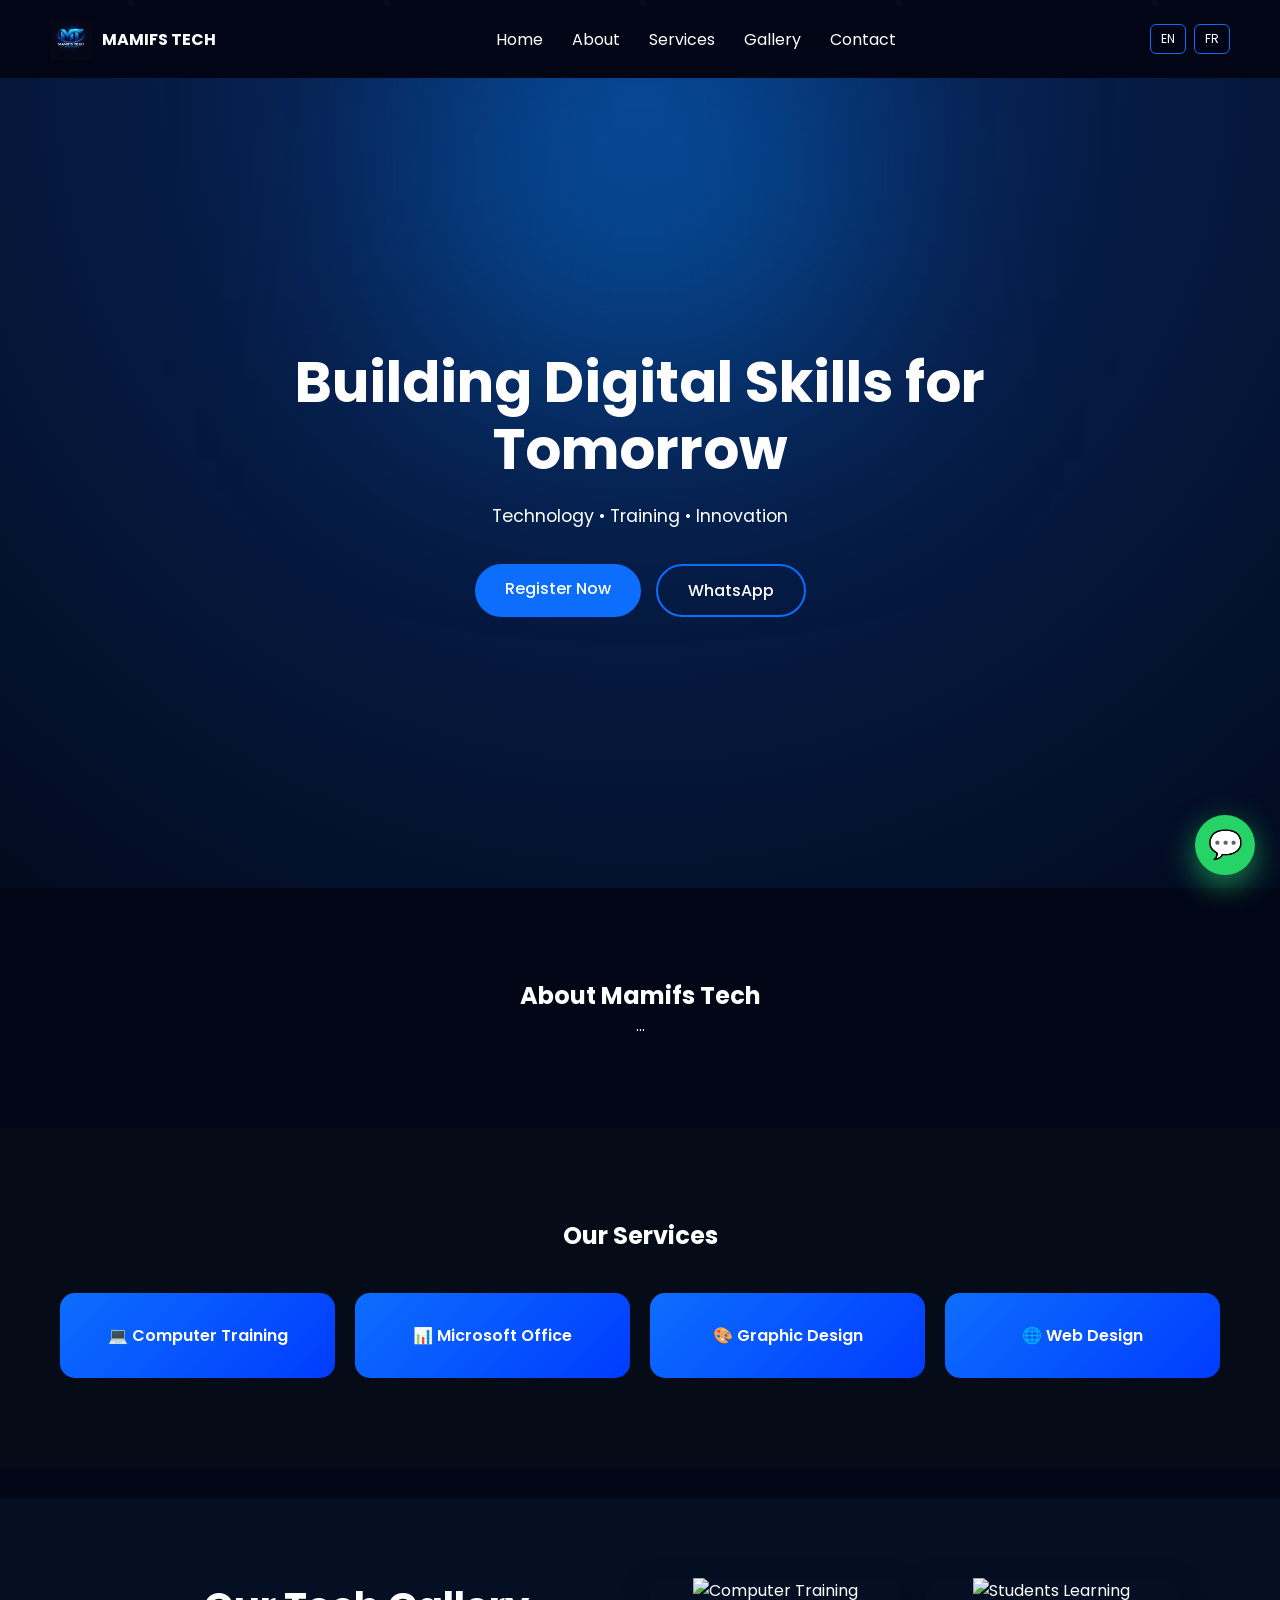
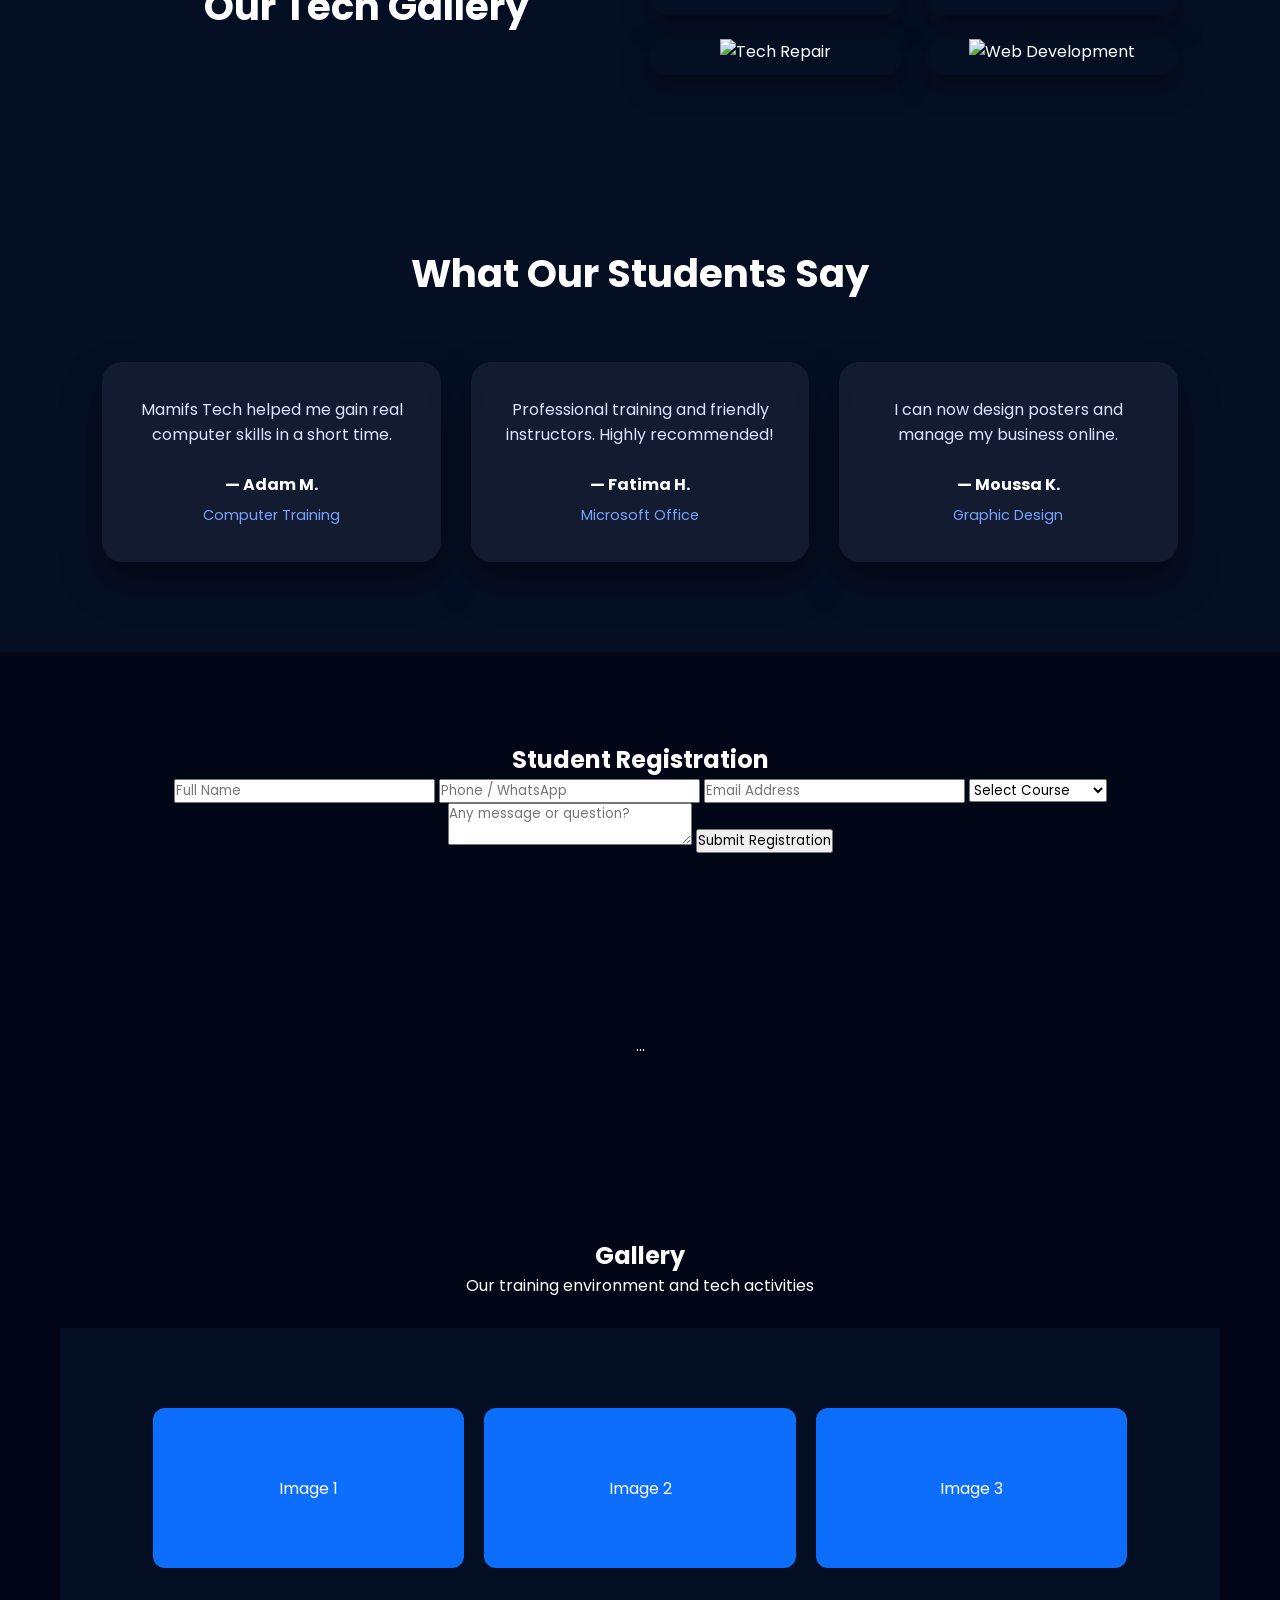
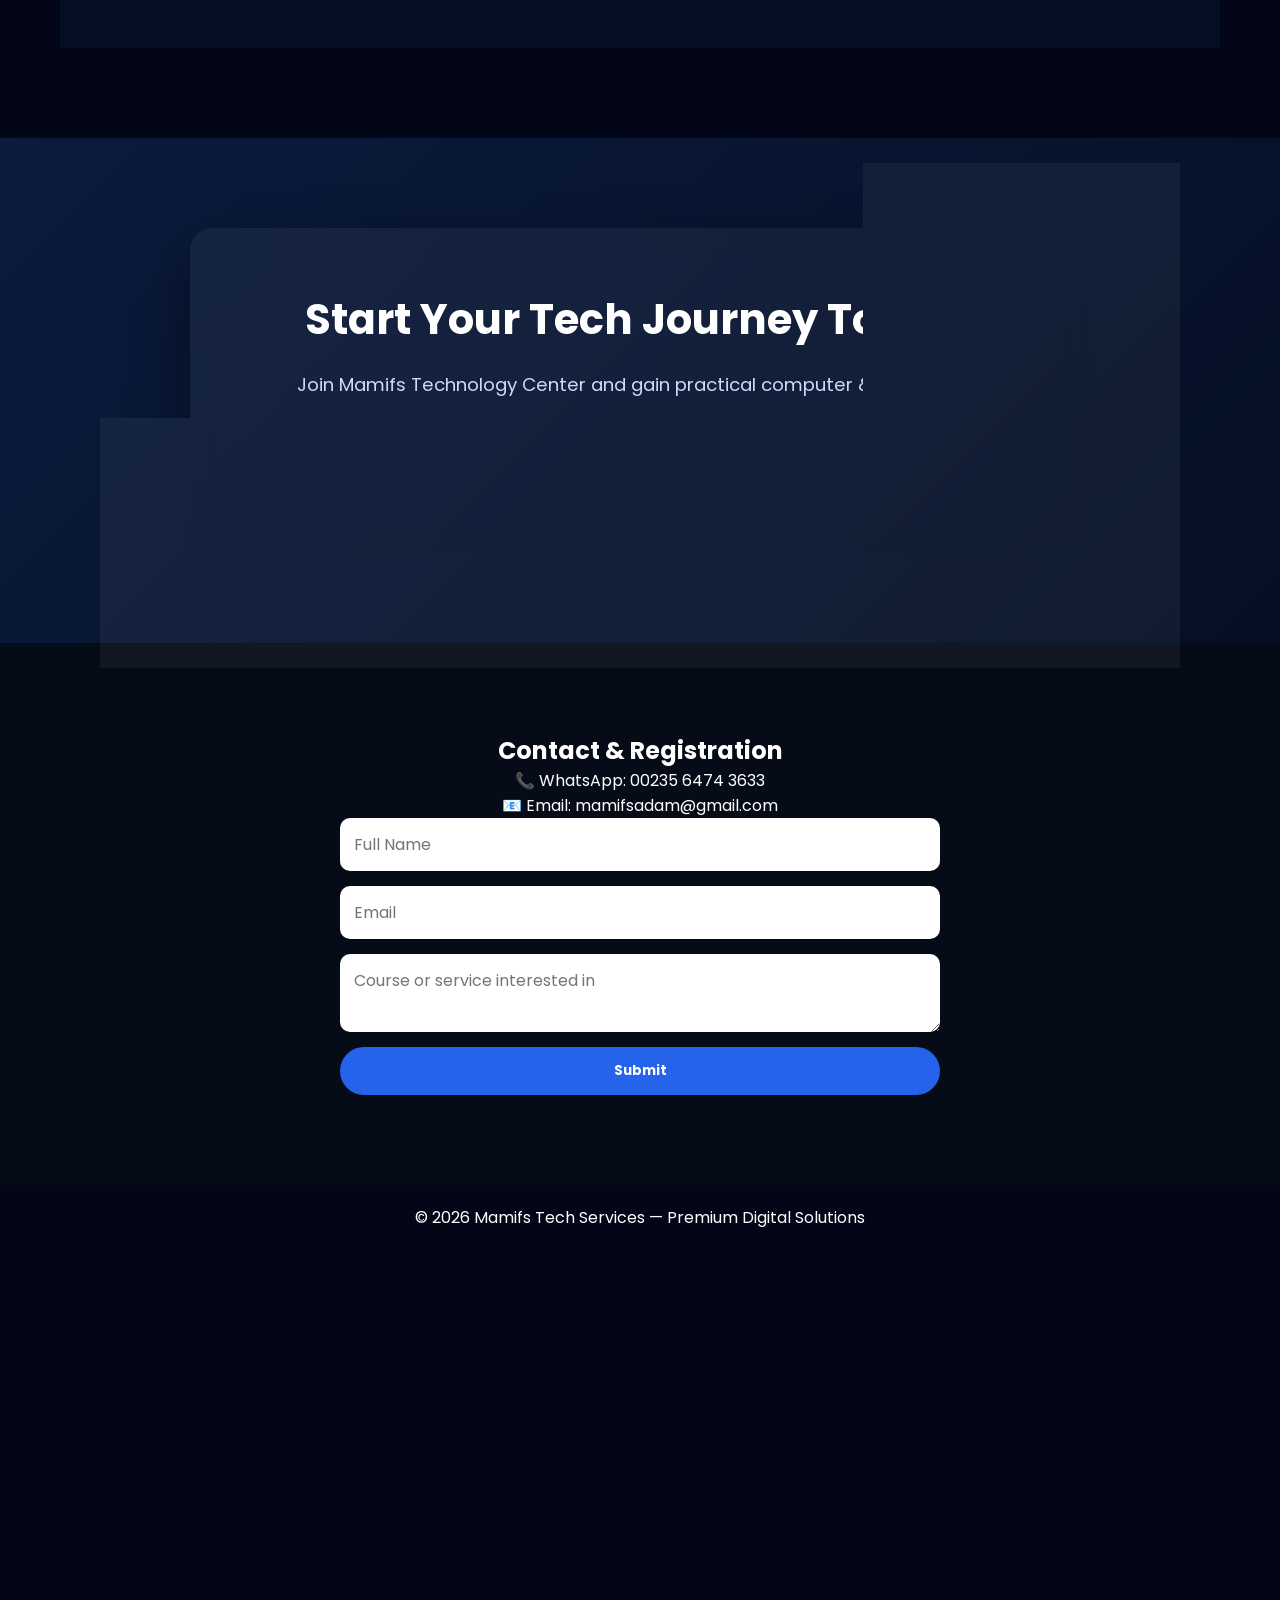
==== index.html @ 34c28500 "Update index.html" ====
<!DOCTYPE html>
<html lang="en">
<head>
  <meta charset="UTF-8">
  <title>Mamifs Tech Services | Premium Technology & Training</title>
  <meta name="viewport" content="width=device-width, initial-scale=1.0">
  <meta name="description" content="Mamifs Tech Services – Digital skills training, computer services, and technology solutions.">
  <link rel="stylesheet" href="style.css">
  <link href="https://fonts.googleapis.com/css2?family=Poppins:wght@300;400;600;700&display=swap" rel="stylesheet">
  <title>Mamifs Technology Center | Computer Training in Chad</title>

<meta name="description" content="Mamifs Technology Center offers computer training, graphic design, Microsoft Office, and web skills in Chad. Practical tech education for students and professionals.">

<meta name="keywords" content="Computer training Chad, tech center Chad, Mamifs Tech, IT training N'Djamena, graphic design Chad">

<meta name="author" content="Mamifs Technology Center">

</head>

<body>

<header class="navbar">
  <div class="logo-area">
    <img src="assets/logo.png" alt="Mamifs Tech Logo">
    <span>MAMIFS TECH</span>
  </div>

  <div class="menu-toggle" id="menuToggle">☰</div>

  <nav id="navMenu">
    <a href="#home">Home</a>
    <a href="#about">About</a>
    <a href="#services">Services</a>
    <a href="#gallery">Gallery</a>
    <a href="#contact">Contact</a>
  </nav>
  
  <div class="lang-switch">
  <button onclick="setLanguage('en')">EN</button>
  <button onclick="setLanguage('fr')">FR</button>
</div>

</header>
  <div class="hero-effects">
  <span class="particle"></span>
  <span class="particle"></span>
  <span class="particle"></span>
  <span class="particle"></span>
  <span class="particle"></span>
</div>

<section class="hero">
  <div class="hero-content">
    <h1 class="fade-in delay-1"
        data-en="Building Digital Skills for Tomorrow"
        data-fr="Construire les compétences numériques de demain">
      Building Digital Skills for Tomorrow
    </h1>

    <p class="hero-sub fade-in delay-2"
       data-en="Technology • Training • Innovation"
       data-fr="Technologie • Formation • Innovation">
      Technology • Training • Innovation
    </p>

    <div class="hero-buttons fade-in delay-3">
      <a href="#contact" class="btn primary">Register Now</a>
      <a href="https://wa.me/23564743633" class="btn outline">WhatsApp</a>
    </div>
  </div>
</section>



<section id="about" class="section reveal">
  <h2 data-en="About Mamifs Tech" data-fr="À propos de Mamifs Tech">
    About Mamifs Tech
  </h2>
  <p>...</p>
</section>

<section id="services" class="section dark reveal">
  <h2>Our Services</h2>
  <div class="cards">
    <div class="card reveal">💻 Computer Training</div>
    <div class="card reveal">📊 Microsoft Office</div>
    <div class="card reveal">🎨 Graphic Design</div>
    <div class="card reveal">🌐 Web Design</div>
  </div>
</section>
<section id="gallery" class="gallery">
  <h2 data-en="Our Tech Gallery" data-fr="Notre Galerie Technologique">
    Our Tech Gallery
  </h2>

  <div class="gallery-grid">
    <div class="gallery-item">
      <img src="images/training.jpg" alt="Computer Training">
      <span data-en="Computer Training" data-fr="Formation Informatique">Computer Training</span>
    </div>

    <div class="gallery-item">
      <img src="images/students.jpg" alt="Students Learning">
      <span data-en="Students Learning" data-fr="Apprenants">Students Learning</span>
    </div>

    <div class="gallery-item">
      <img src="images/repair.jpg" alt="Tech Repair">
      <span data-en="Tech Services" data-fr="Services Techniques">Tech Services</span>
    </div>

    <div class="gallery-item">
      <img src="images/web.jpg" alt="Web Development">
      <span data-en="Web Development" data-fr="Développement Web">Web Development</span>
    </div>
  </div>
</section>
<section class="testimonials reveal">
  <h2 data-en="What Our Students Say"
      data-fr="Ce Que Disent Nos Étudiants">
    What Our Students Say
  </h2>

  <div class="testimonial-grid">
    <div class="testimonial reveal">
      <p data-en="Mamifs Tech helped me gain real computer skills in a short time."
         data-fr="Mamifs Tech m’a aidé à acquérir de vraies compétences informatiques rapidement.">
        Mamifs Tech helped me gain real computer skills in a short time.
      </p>
      <h4>— Adam M.</h4>
      <span>Computer Training</span>
    </div>

    <div class="testimonial reveal">
      <p data-en="Professional training and friendly instructors. Highly recommended!"
         data-fr="Formation professionnelle avec des formateurs accueillants. Je recommande !">
        Professional training and friendly instructors. Highly recommended!
      </p>
      <h4>— Fatima H.</h4>
      <span>Microsoft Office</span>
    </div>

    <div class="testimonial reveal">
      <p data-en="I can now design posters and manage my business online."
         data-fr="Je peux maintenant créer des affiches et gérer mon activité en ligne.">
        I can now design posters and manage my business online.
      </p>
      <h4>— Moussa K.</h4>
      <span>Graphic Design</span>
    </div>
  </div>
</section>
<section id="register" class="section reveal">
  <h2 data-en="Student Registration"
      data-fr="Inscription des Étudiants">
    Student Registration
  </h2>

  <form class="register-form"
        action="https://formsubmit.co/mamifsadam@gmail.com"
        method="POST">

    <!-- Disable captcha -->
    <input type="hidden" name="_captcha" value="false">
    <input type="hidden" name="_subject" value="New Student Registration - Mamifs Tech">

    <input type="text" name="Full Name" placeholder="Full Name" required>

    <input type="tel" name="Phone / WhatsApp" placeholder="Phone / WhatsApp" required>

    <input type="email" name="Email" placeholder="Email Address">

    <select name="Course" required>
      <option value="">Select Course</option>
      <option>Computer Basics</option>
      <option>Microsoft Office</option>
      <option>Graphic Design</option>
      <option>Web Design</option>
      <option>Digital Skills</option>
    </select>

    <textarea name="Message" placeholder="Any message or question?"></textarea>

    <button type="submit"
            data-en="Submit Registration"
            data-fr="Envoyer l’inscription">
      Submit Registration
    </button>
  </form>
</section>

<section id="contact" class="section reveal">
  ...
</section>


<section id="gallery" class="section">
  <h2>Gallery</h2>
  <p>Our training environment and tech activities</p>
  <div class="gallery">
    <div class="gallery-box">Image 1</div>
    <div class="gallery-box">Image 2</div>
    <div class="gallery-box">Image 3</div>
  </div>
</section>
<section class="cta">
  <div class="cta-box">
    <h2 data-en="Start Your Tech Journey Today!"
        data-fr="Commencez Votre Parcours Technologique Aujourd’hui !">
      Start Your Tech Journey Today!
    </h2>

    <p data-en="Join Mamifs Technology Center and gain practical computer & digital skills."
       data-fr="Rejoignez Mamifs Technology Center et acquérez des compétences numériques pratiques.">
      Join Mamifs Technology Center and gain practical computer & digital skills.
    </p>

    <div class="cta-buttons">
      <a href="#contact" class="btn-primary"
         data-en="Register Now"
         data-fr="S’inscrire Maintenant">
        Register Now
      </a>

      <a href="https://wa.me/23564743633" target="_blank" class="btn-whatsapp">
        WhatsApp Us
      </a>
    </div>
  </div>
</section>

<section id="contact" class="section dark">
  <h2>Contact & Registration</h2>
  <p>📞 WhatsApp: 00235 6474 3633</p>
  <p>📧 Email: mamifsadam@gmail.com</p>

  <form class="contact-form" action="https://formspree.io/f/xnqekyvo" method="POST">
    <input type="text" name="name" placeholder="Full Name" required>
    <input type="email" name="email" placeholder="Email" required>
    <textarea name="message" placeholder="Course or service interested in"></textarea>
    <button type="submit" class="btn primary">Submit</button>
  </form>
</section>

<footer>
  <p>© 2026 Mamifs Tech Services — Premium Digital Solutions</p>
</footer>

<script src="script.js"></script>
  <script>
document.querySelectorAll('.gallery-item img').forEach(img => {
  img.addEventListener('click', () => {
    const modal = document.createElement('div');
    modal.style.cssText = `
      position:fixed; inset:0; background:rgba(0,0,0,0.9);
      display:flex; align-items:center; justify-content:center;
      z-index:9999;
    `;
    modal.innerHTML = `<img src="${img.src}" style="max-width:90%;max-height:90%;border-radius:12px;">`;
    modal.onclick = () => modal.remove();
    document.body.appendChild(modal);
  });
});
</script>
<script>
const cta = document.querySelector('.cta-box');
const observer = new IntersectionObserver(entries => {
  entries.forEach(entry => {
    if(entry.isIntersecting){
      cta.style.transform = "scale(1)";
      cta.style.opacity = "1";
    }
  });
});
cta.style.transform = "scale(0.9)";
cta.style.opacity = "0";
cta.style.transition = "all 0.8s ease";
observer.observe(cta);
</script>
<a href="https://wa.me/23564743633" class="whatsapp-float" target="_blank">
  💬
</a>
<section id="contact" class="section reveal">
  <h2 data-en="Contact Us" data-fr="Contactez-nous">Contact Us</h2>

  <form action="https://formsubmit.co/mamifsadam@gmail.com" method="POST" class="contact-form">
    <input type="text" name="name" placeholder="Full Name" required>
    <input type="email" name="email" placeholder="Email Address" required>
    <input type="text" name="phone" placeholder="Phone / WhatsApp">
    <textarea name="message" placeholder="Your Message"></textarea>

    <button type="submit">Send Message</button>
  </form>
</section>

</body>
</html>
---- style.css ----
* {
  margin: 0;
  padding: 0;
  box-sizing: border-box;
  font-family: 'Poppins', sans-serif;
}

body {
  background: #020617;
  color: #ffffff;
}

.navbar {
  display: flex;
  justify-content: space-between;
  align-items: center;
  padding: 18px 50px;
  background: rgba(2,6,23,0.9);
  position: sticky;
  top: 0;
  z-index: 1000;
}

.logo-area {
  display: flex;
  align-items: center;
  gap: 10px;
  font-weight: 700;
}

.logo-area img {
  width: 42px;
}

.navbar nav a {
  color: white;
  margin-left: 25px;
  text-decoration: none;
}

.menu-toggle {
  display: none;
  font-size: 24px;
  cursor: pointer;
}

.hero {
  min-height: 90vh;
  display: flex;
  align-items: center;
  justify-content: center;
  background: linear-gradient(135deg, #0d6efd, #020617);
  text-align: center;
  padding: 40px 20px;
}

.hero-content {
  max-width: 900px;
}

.hero h1 {
  font-size: clamp(2.2rem, 5vw, 3.5rem);
  font-weight: 700;
  line-height: 1.2;
  margin-bottom: 20px;
}

.hero-sub {
  font-size: 1.1rem;
  opacity: 0.9;
  margin-bottom: 35px;
}

.hero-buttons {
  display: flex;
  justify-content: center;
  gap: 15px;
  flex-wrap: wrap;
}

.btn {
  padding: 14px 32px;
  border-radius: 40px;
  font-weight: 500;
  transition: all 0.3s ease;
}

.btn:hover {
  transform: translateY(-3px);
  box-shadow: 0 10px 25px rgba(13,110,253,0.35);
}
/* Fade-in animation */
.fade-in {
  opacity: 0;
  transform: translateY(20px);
  animation: fadeUp 0.9s ease forwards;
}

.delay-1 {
  animation-delay: 0.3s;
}

.delay-2 {
  animation-delay: 0.6s;
}

.delay-3 {
  animation-delay: 0.9s;
}

@keyframes fadeUp {
  to {
    opacity: 1;
    transform: translateY(0);
  }
}

.section {
  padding: 90px 60px;
  text-align: center;
}

.section.dark {
  background: #060b18;
}

.cards {
  display: grid;
  grid-template-columns: repeat(auto-fit, minmax(220px, 1fr));
  gap: 20px;
  margin-top: 40px;
}

.card {
  background: linear-gradient(135deg, #0d6efd, #003cff);
  padding: 30px;
  border-radius: 15px;
  font-weight: 600;
  transition: 0.3s;
}

.card:hover {
  transform: translateY(-6px);
}

.gallery {
  display: grid;
  grid-template-columns: repeat(auto-fit, minmax(200px,1fr));
  gap: 20px;
  margin-top: 30px;
}

.gallery-box {
  background: #0d6efd;
  height: 160px;
  border-radius: 12px;
  display: flex;
  align-items: center;
  justify-content: center;
}

.contact-form {
  max-width: 400px;
  margin: 30px auto;
  display: flex;
  flex-direction: column;
  gap: 12px;
}

.contact-form input,
.contact-form textarea {
  padding: 12px;
  border-radius: 6px;
  border: none;
}

.btn {
  padding: 12px 30px;
  border-radius: 30px;
  text-decoration: none;
  border: none;
  cursor: pointer;
}

.primary {
  background: #0d6efd;
  color: white;
}

.outline {
  border: 2px solid #0d6efd;
  color: white;
}

footer {
  padding: 20px;
  text-align: center;
  background: #020617;
}

/* Mobile */
@media (max-width: 768px) {
  .navbar nav {
    display: none;
  }
  .menu-toggle {
    display: block;
  }
}
.lang-switch {
  display: flex;
  gap: 8px;
}

.lang-switch button {
  background: transparent;
  border: 1px solid #0d6efd;
  color: white;
  padding: 5px 10px;
  border-radius: 6px;
  cursor: pointer;
  font-size: 12px;
}

.lang-switch button:hover {
  background: #0d6efd;
}
/* Scroll reveal animation */
.reveal {
  opacity: 0;
  transform: translateY(40px);
  transition: all 0.8s ease;
}

.reveal.active {
  opacity: 1;
  transform: translateY(0);
}

/* Stagger effect for cards */
.cards .card.reveal {
  transition-delay: 0.15s;
}
/* HERO GLOW */
.hero {
  position: relative;
  overflow: hidden;
  background: radial-gradient(circle at top, #0a2a66, #020b1f);
}

/* Glow pulse */
.hero::before {
  content: "";
  position: absolute;
  width: 420px;
  height: 420px;
  background: rgba(0, 140, 255, 0.35);
  filter: blur(120px);
  top: -120px;
  left: 50%;
  transform: translateX(-50%);
  animation: glowPulse 6s infinite alternate;
}

@keyframes glowPulse {
  from { opacity: 0.4; }
  to { opacity: 0.8; }
}

/* PARTICLES */
.hero-effects {
  position: absolute;
  inset: 0;
  z-index: 0;
}

.particle {
  position: absolute;
  width: 6px;
  height: 6px;
  background: rgba(255,255,255,0.25);
  border-radius: 50%;
  animation: floatUp 14s linear infinite;
}

/* Random positions */
.particle:nth-child(1) { left: 10%; animation-delay: 0s; }
.particle:nth-child(2) { left: 30%; animation-delay: 3s; }
.particle:nth-child(3) { left: 50%; animation-delay: 6s; }
.particle:nth-child(4) { left: 70%; animation-delay: 2s; }
.particle:nth-child(5) { left: 90%; animation-delay: 5s; }

@keyframes floatUp {
  from {
    transform: translateY(100vh);
    opacity: 0;
  }
  20% { opacity: 1; }
  to {
    transform: translateY(-120px);
    opacity: 0;
  }
}

/* Keep hero content above effects */
.hero * {
  position: relative;
  z-index: 1;
}
/* GALLERY */
.gallery {
  padding: 80px 8%;
  background: #050f24;
  text-align: center;
}

.gallery h2 {
  font-size: 2.4rem;
  margin-bottom: 40px;
  color: #ffffff;
}

.gallery-grid {
  display: grid;
  grid-template-columns: repeat(auto-fit, minmax(220px, 1fr));
  gap: 25px;
}

.gallery-item {
  position: relative;
  overflow: hidden;
  border-radius: 16px;
  box-shadow: 0 10px 30px rgba(0,0,0,0.4);
  cursor: pointer;
}

.gallery-item img {
  width: 100%;
  height: 100%;
  object-fit: cover;
  transition: transform 0.6s ease;
}

.gallery-item span {
  position: absolute;
  inset: 0;
  background: linear-gradient(to top, rgba(0,0,0,0.8), transparent);
  color: #fff;
  display: flex;
  align-items: flex-end;
  padding: 20px;
  font-size: 1.1rem;
  opacity: 0;
  transition: opacity 0.4s ease;
}

.gallery-item:hover img {
  transform: scale(1.12);
}

.gallery-item:hover span {
  opacity: 1;
}
/* CTA SECTION */
.cta {
  padding: 90px 8%;
  background: linear-gradient(135deg, #0a1b3d, #050f24);
  text-align: center;
}

.cta-box {
  max-width: 900px;
  margin: auto;
  padding: 60px 40px;
  border-radius: 22px;
  background: rgba(255,255,255,0.05);
  backdrop-filter: blur(10px);
  box-shadow: 0 25px 60px rgba(0,0,0,0.45);
}

.cta h2 {
  font-size: 2.6rem;
  color: #ffffff;
  margin-bottom: 20px;
}

.cta p {
  font-size: 1.15rem;
  color: #cfd8ff;
  margin-bottom: 40px;
}

.cta-buttons {
  display: flex;
  gap: 20px;
  justify-content: center;
  flex-wrap: wrap;
}

.btn-primary {
  background: #2563eb;
  color: #fff;
  padding: 15px 34px;
  border-radius: 50px;
  text-decoration: none;
  font-weight: 600;
  transition: all 0.35s ease;
  box-shadow: 0 10px 30px rgba(37,99,235,0.5);
}

.btn-primary:hover {
  background: #1d4ed8;
  transform: translateY(-3px);
}

.btn-whatsapp {
  background: #25D366;
  color: #fff;
  padding: 15px 34px;
  border-radius: 50px;
  text-decoration: none;
  font-weight: 600;
  transition: all 0.35s ease;
  box-shadow: 0 10px 30px rgba(37,211,102,0.5);
}

.btn-whatsapp:hover {
  background: #1ebc5a;
  transform: translateY(-3px);
}
/* TESTIMONIALS */
.testimonials {
  padding: 90px 8%;
  background: #050f24;
  text-align: center;
}

.testimonials h2 {
  font-size: 2.4rem;
  margin-bottom: 60px;
  color: #fff;
}

.testimonial-grid {
  display: grid;
  grid-template-columns: repeat(auto-fit, minmax(280px, 1fr));
  gap: 30px;
}

.testimonial {
  background: rgba(255,255,255,0.05);
  padding: 35px 30px;
  border-radius: 20px;
  box-shadow: 0 20px 40px rgba(0,0,0,0.4);
  transition: transform 0.35s ease;
}

.testimonial:hover {
  transform: translateY(-8px);
}

.testimonial p {
  font-size: 1rem;
  color: #dbe3ff;
  margin-bottom: 25px;
}

.testimonial h4 {
  color: #ffffff;
  margin-bottom: 5px;
}

.testimonial span {
  font-size: 0.9rem;
  color: #7aa2ff;
}
.whatsapp-float {
  position: fixed;
  bottom: 25px;
  right: 25px;
  width: 60px;
  height: 60px;
  background: #25D366;
  color: #fff;
  font-size: 28px;
  border-radius: 50%;
  display: flex;
  align-items: center;
  justify-content: center;
  text-decoration: none;
  box-shadow: 0 10px 30px rgba(37,211,102,0.6);
  z-index: 999;
  transition: transform 0.3s ease;
}

.whatsapp-float:hover {
  transform: scale(1.1);
}
.contact-form {
  max-width: 600px;
  margin: auto;
  display: flex;
  flex-direction: column;
  gap: 15px;
}

.contact-form input,
.contact-form textarea {
  padding: 14px;
  border-radius: 10px;
  border: none;
  outline: none;
  font-size: 1rem;
}

.contact-form button {
  background: #2563eb;
  color: #fff;
  padding: 14px;
  border-radius: 50px;
  border: none;
  font-weight: bold;
  cursor: pointer;
}
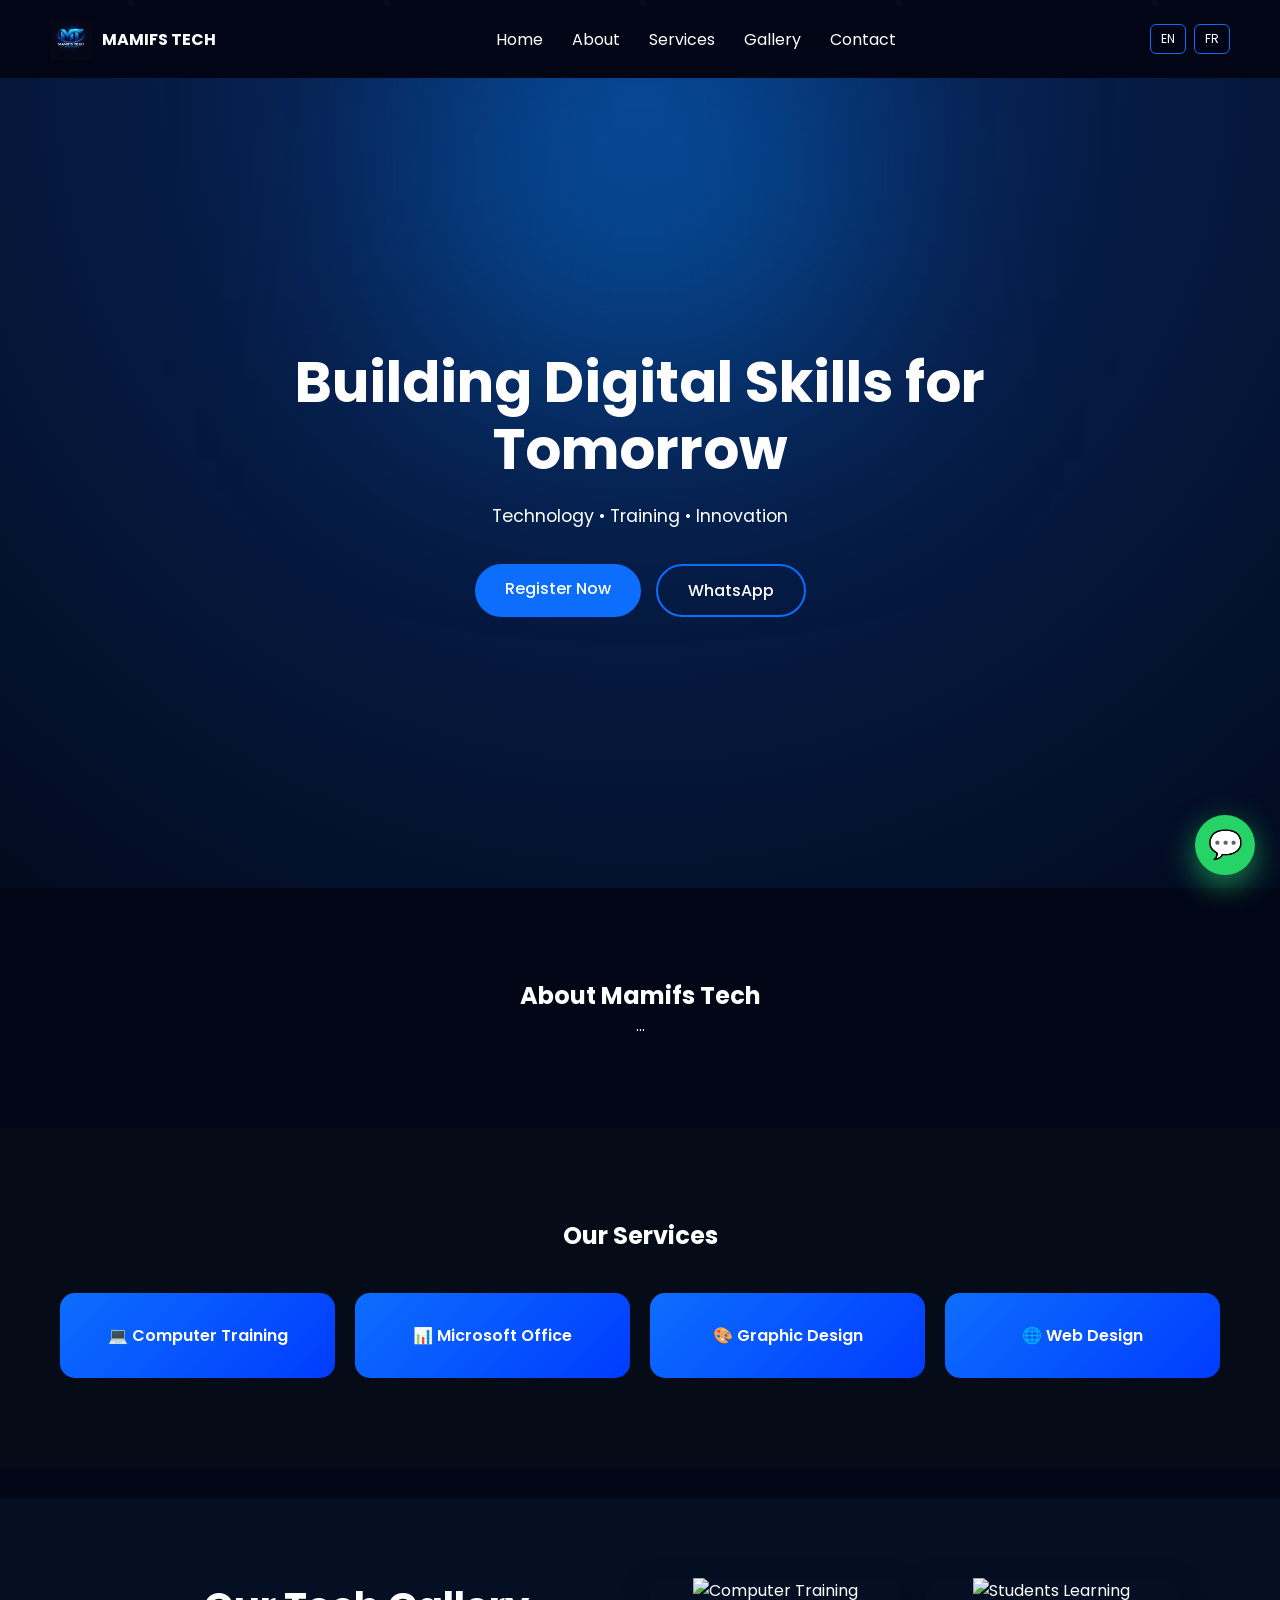
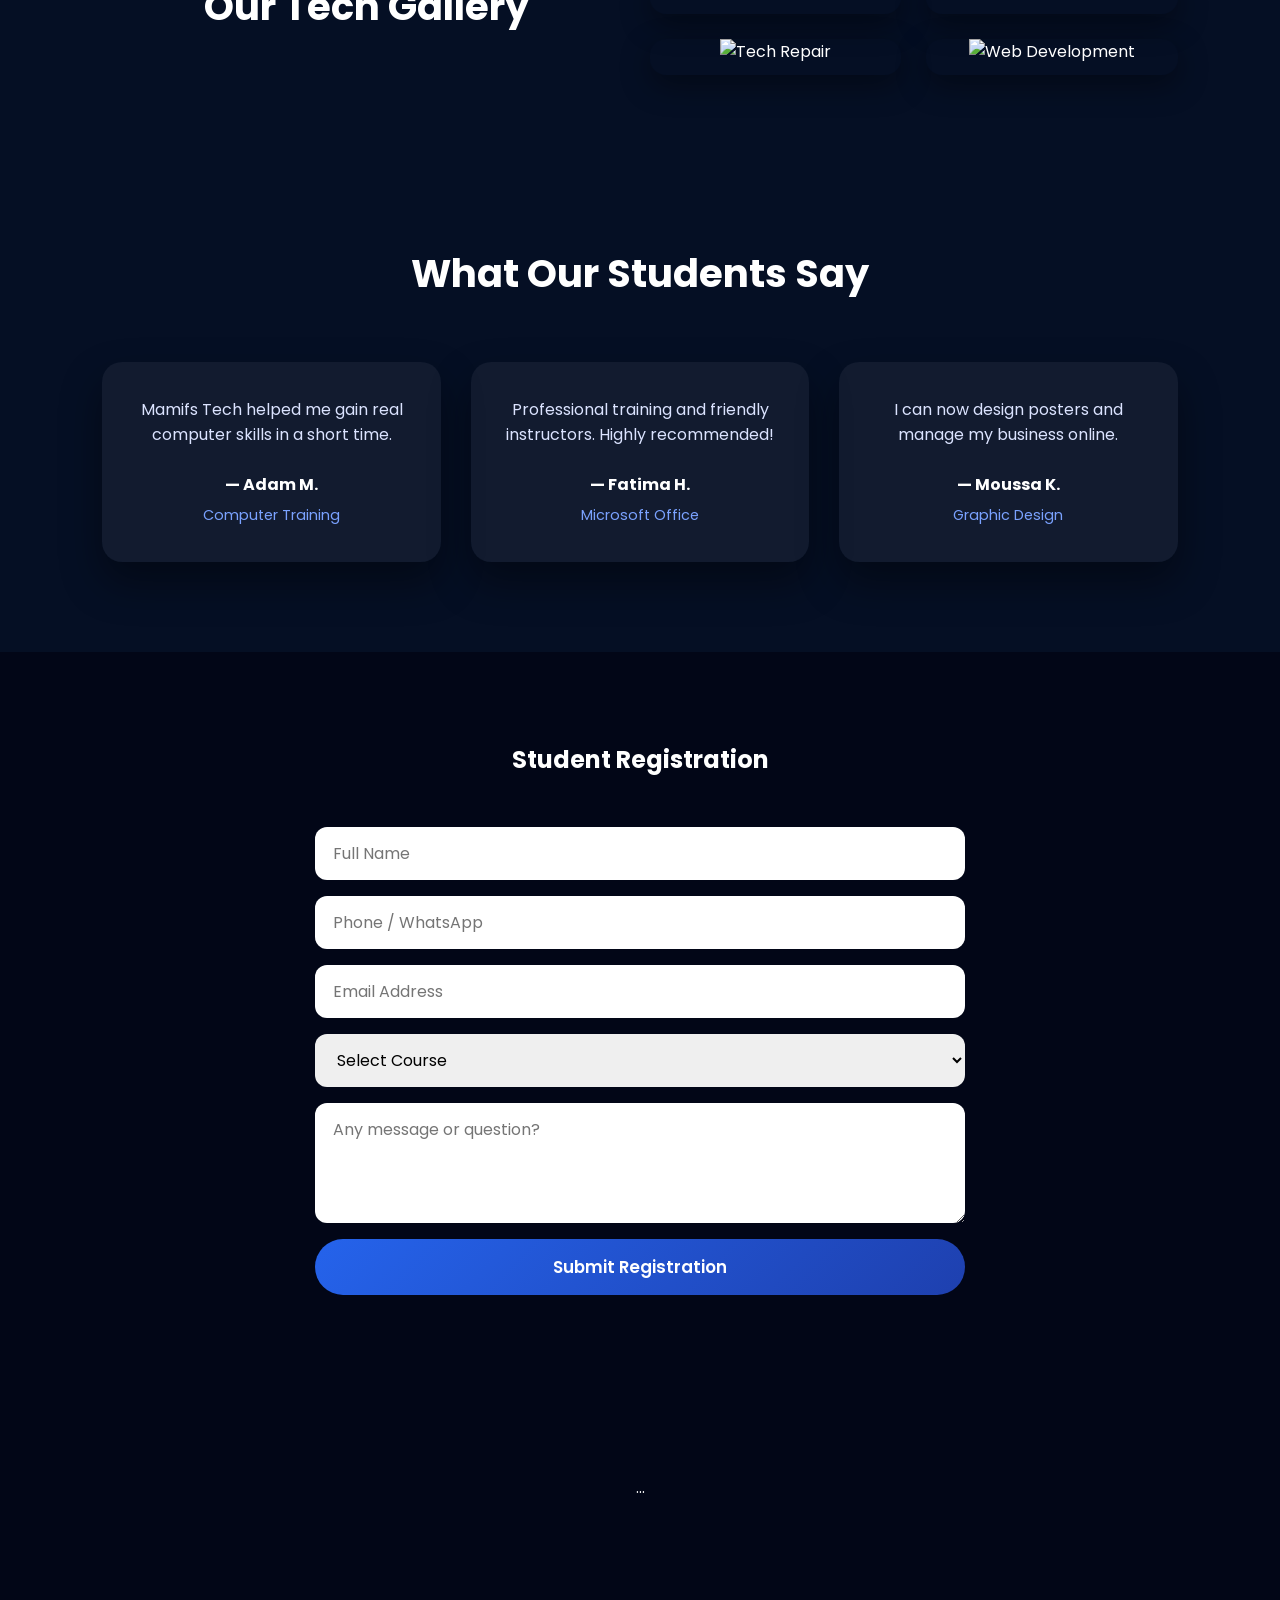
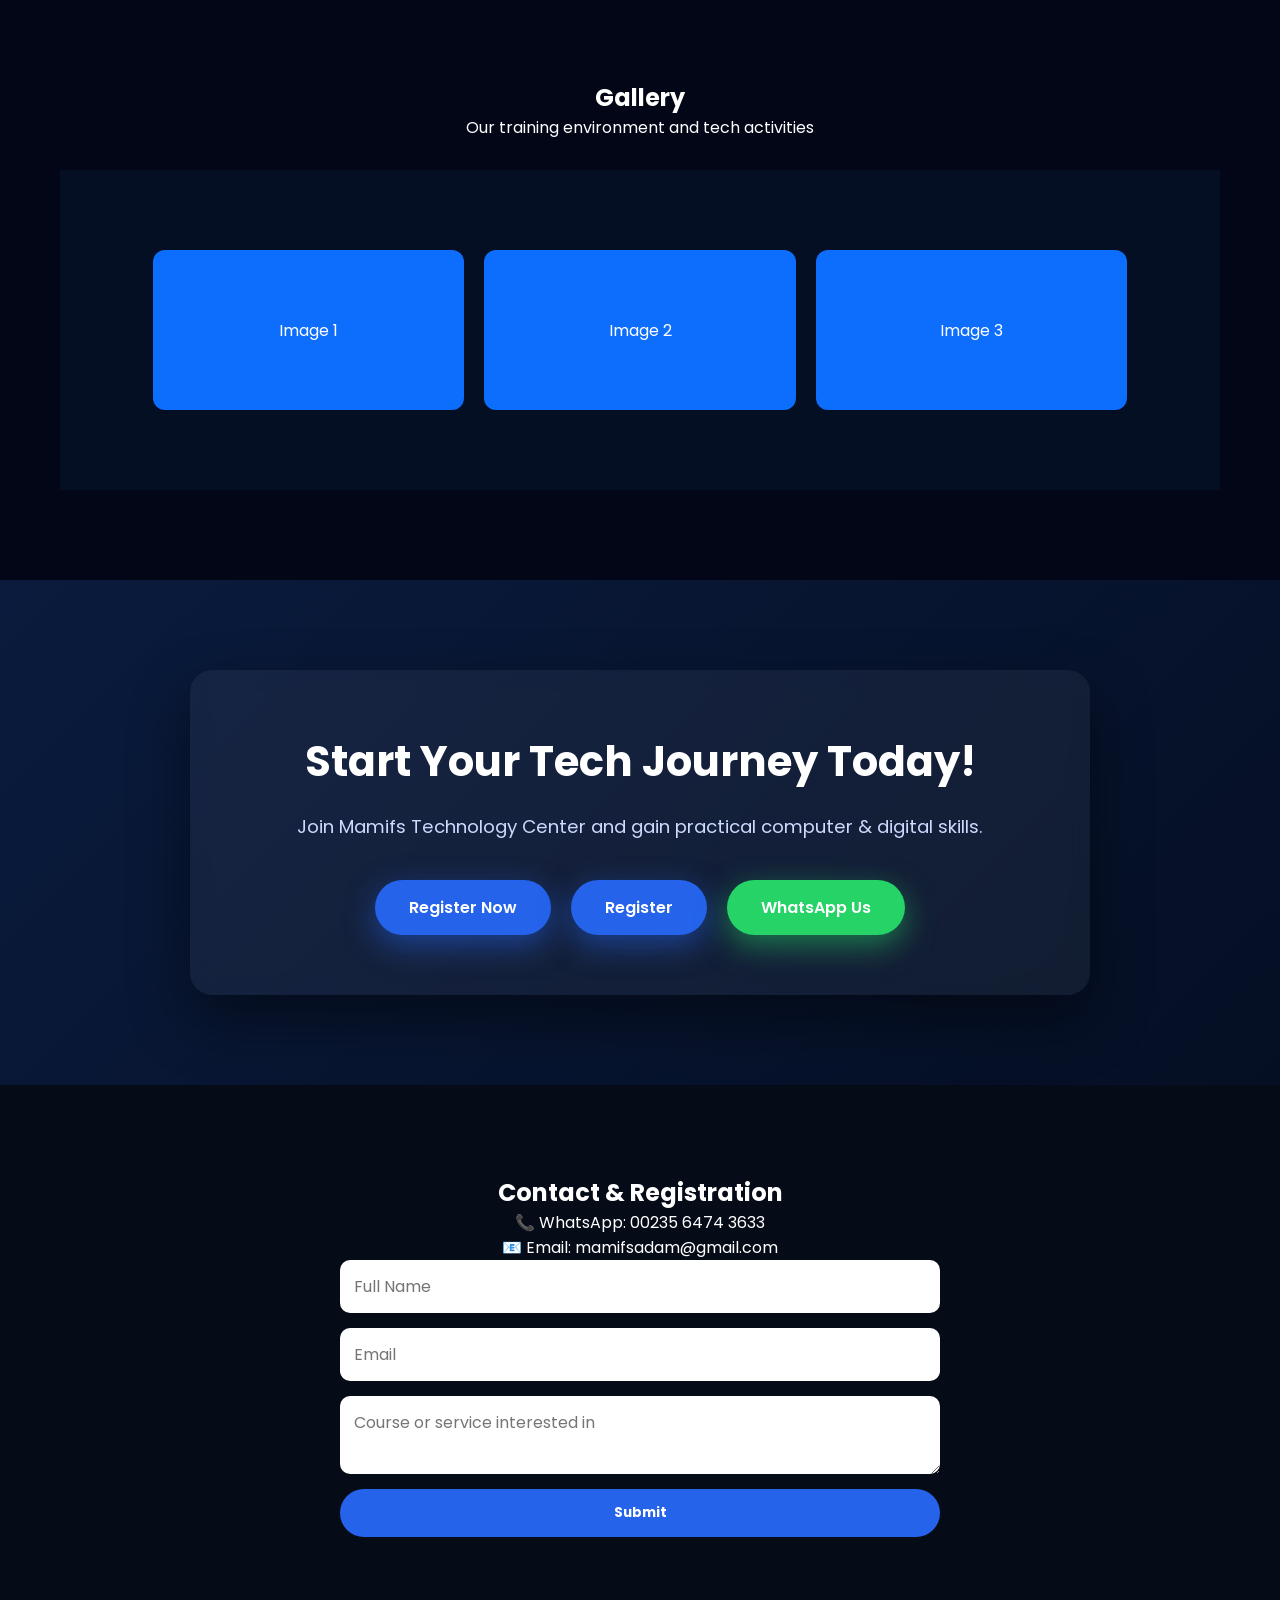
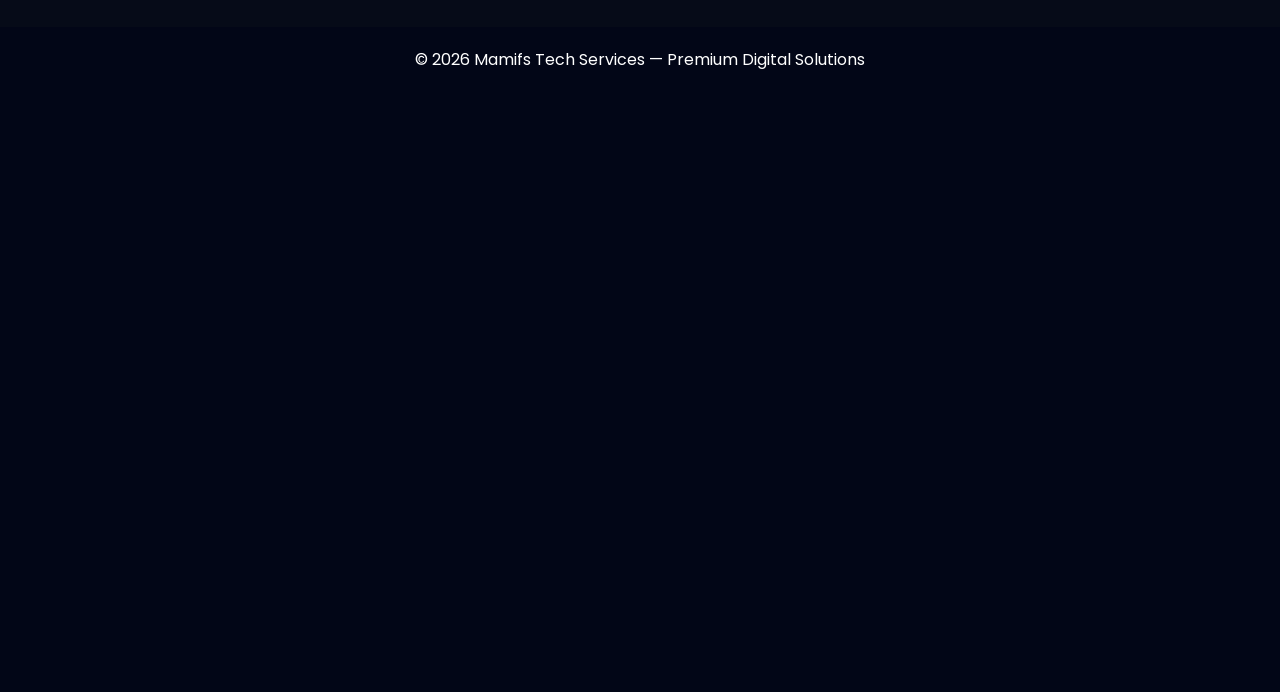
==== commit 675176d1: "Update index.html" ====
--- a/index.html
+++ b/index.html
@@ -221,6 +221,7 @@
          data-fr="S’inscrire Maintenant">
         Register Now
       </a>
+<a href="#register" class="btn-primary">Register</a>
 
       <a href="https://wa.me/23564743633" target="_blank" class="btn-whatsapp">
         WhatsApp Us
--- a/style.css
+++ b/style.css
@@ -522,3 +522,41 @@
   font-weight: bold;
   cursor: pointer;
 }
+/* REGISTRATION FORM */
+.register-form {
+  max-width: 650px;
+  margin: 50px auto 0;
+  display: flex;
+  flex-direction: column;
+  gap: 16px;
+}
+
+.register-form input,
+.register-form select,
+.register-form textarea {
+  padding: 14px 18px;
+  border-radius: 12px;
+  border: none;
+  font-size: 1rem;
+  outline: none;
+}
+
+.register-form textarea {
+  min-height: 120px;
+}
+
+.register-form button {
+  background: linear-gradient(135deg, #2563eb, #1e40af);
+  color: #fff;
+  padding: 15px;
+  border-radius: 50px;
+  border: none;
+  font-weight: 600;
+  font-size: 1.05rem;
+  cursor: pointer;
+  transition: transform 0.3s ease;
+}
+
+.register-form button:hover {
+  transform: translateY(-3px);
+}
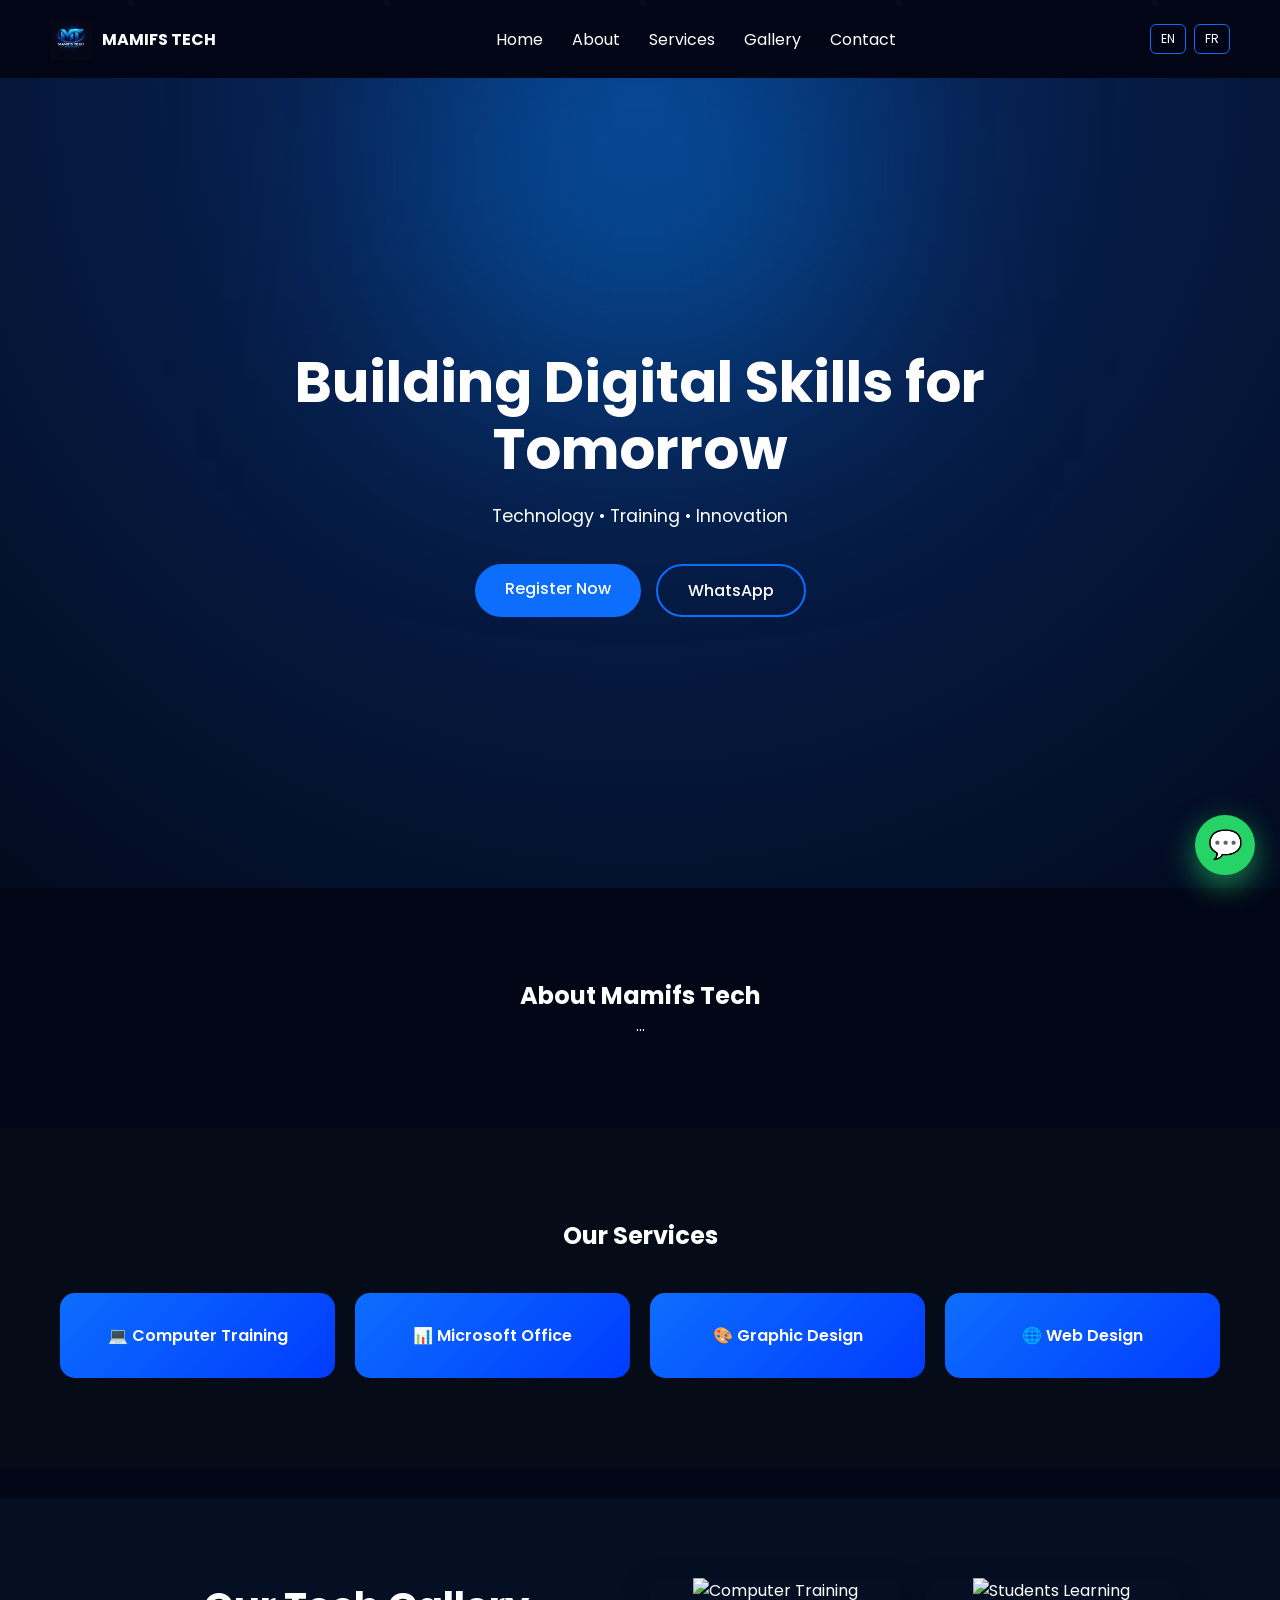
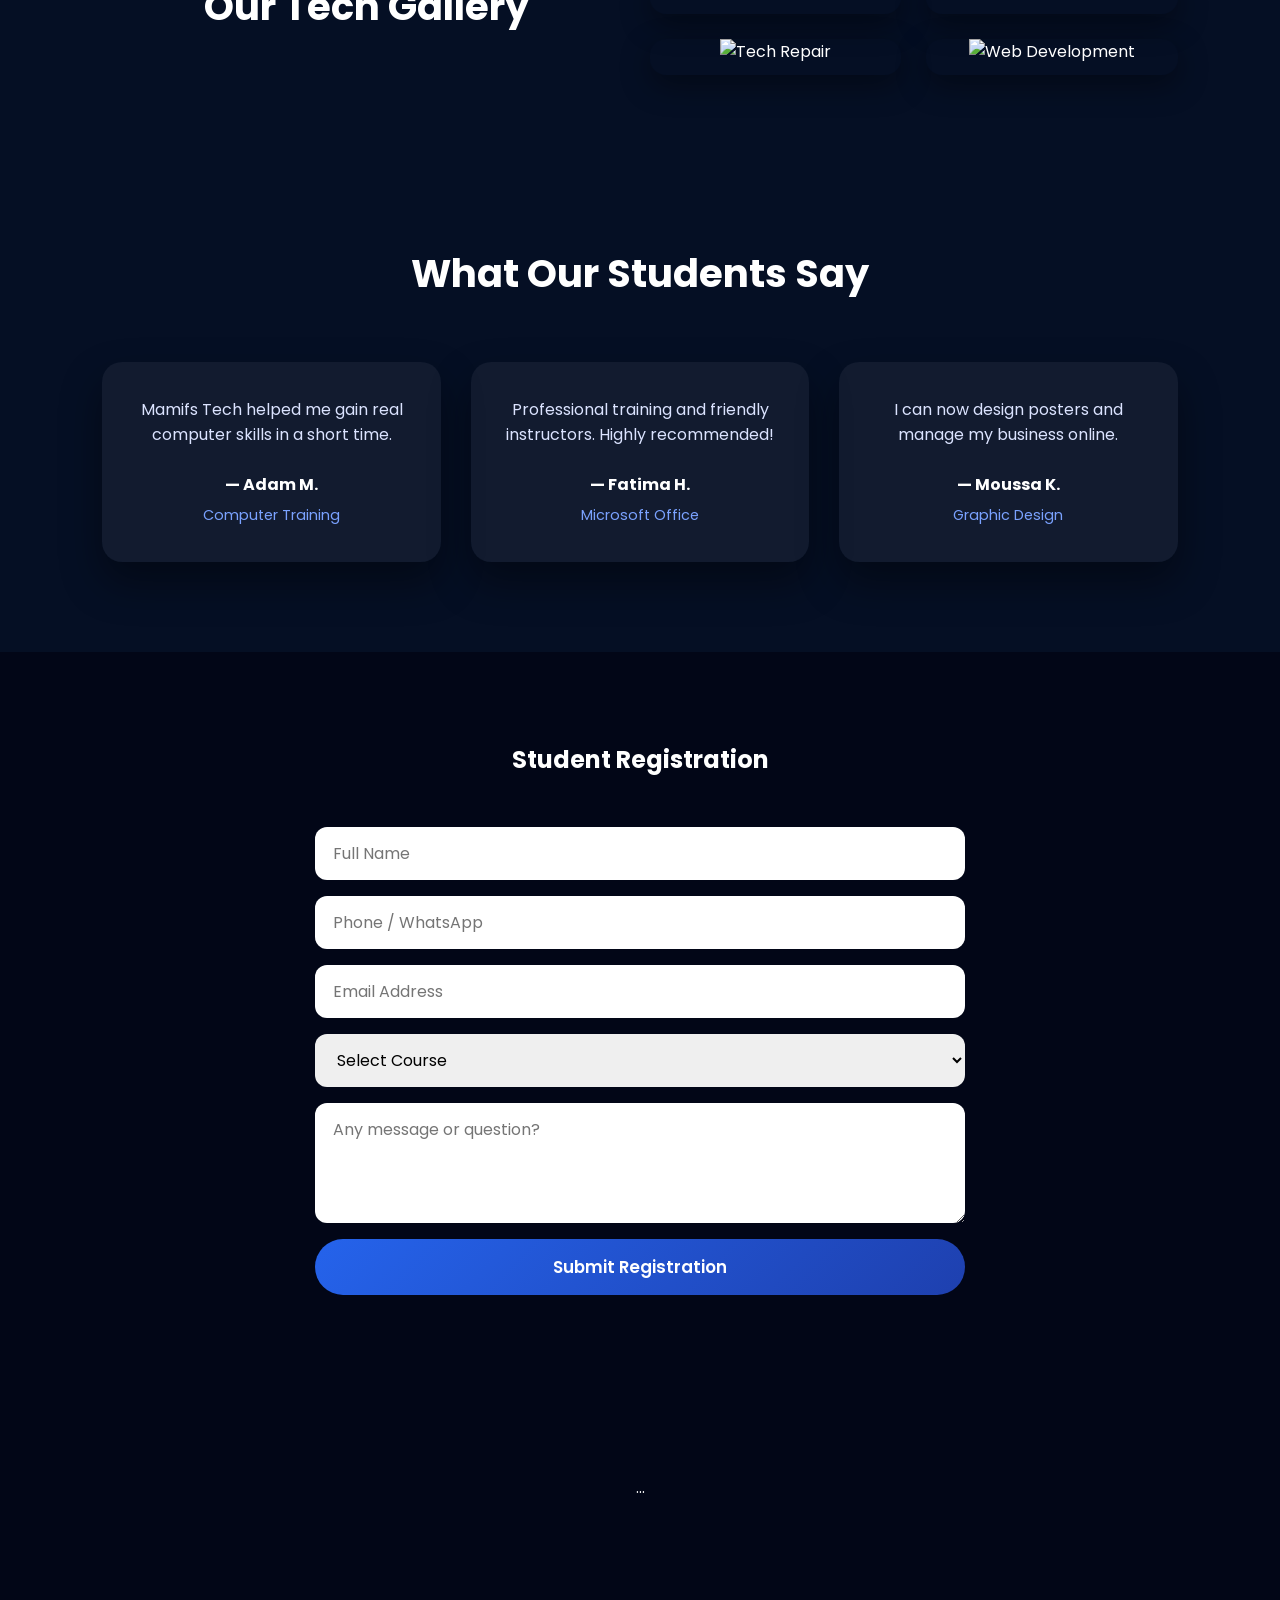
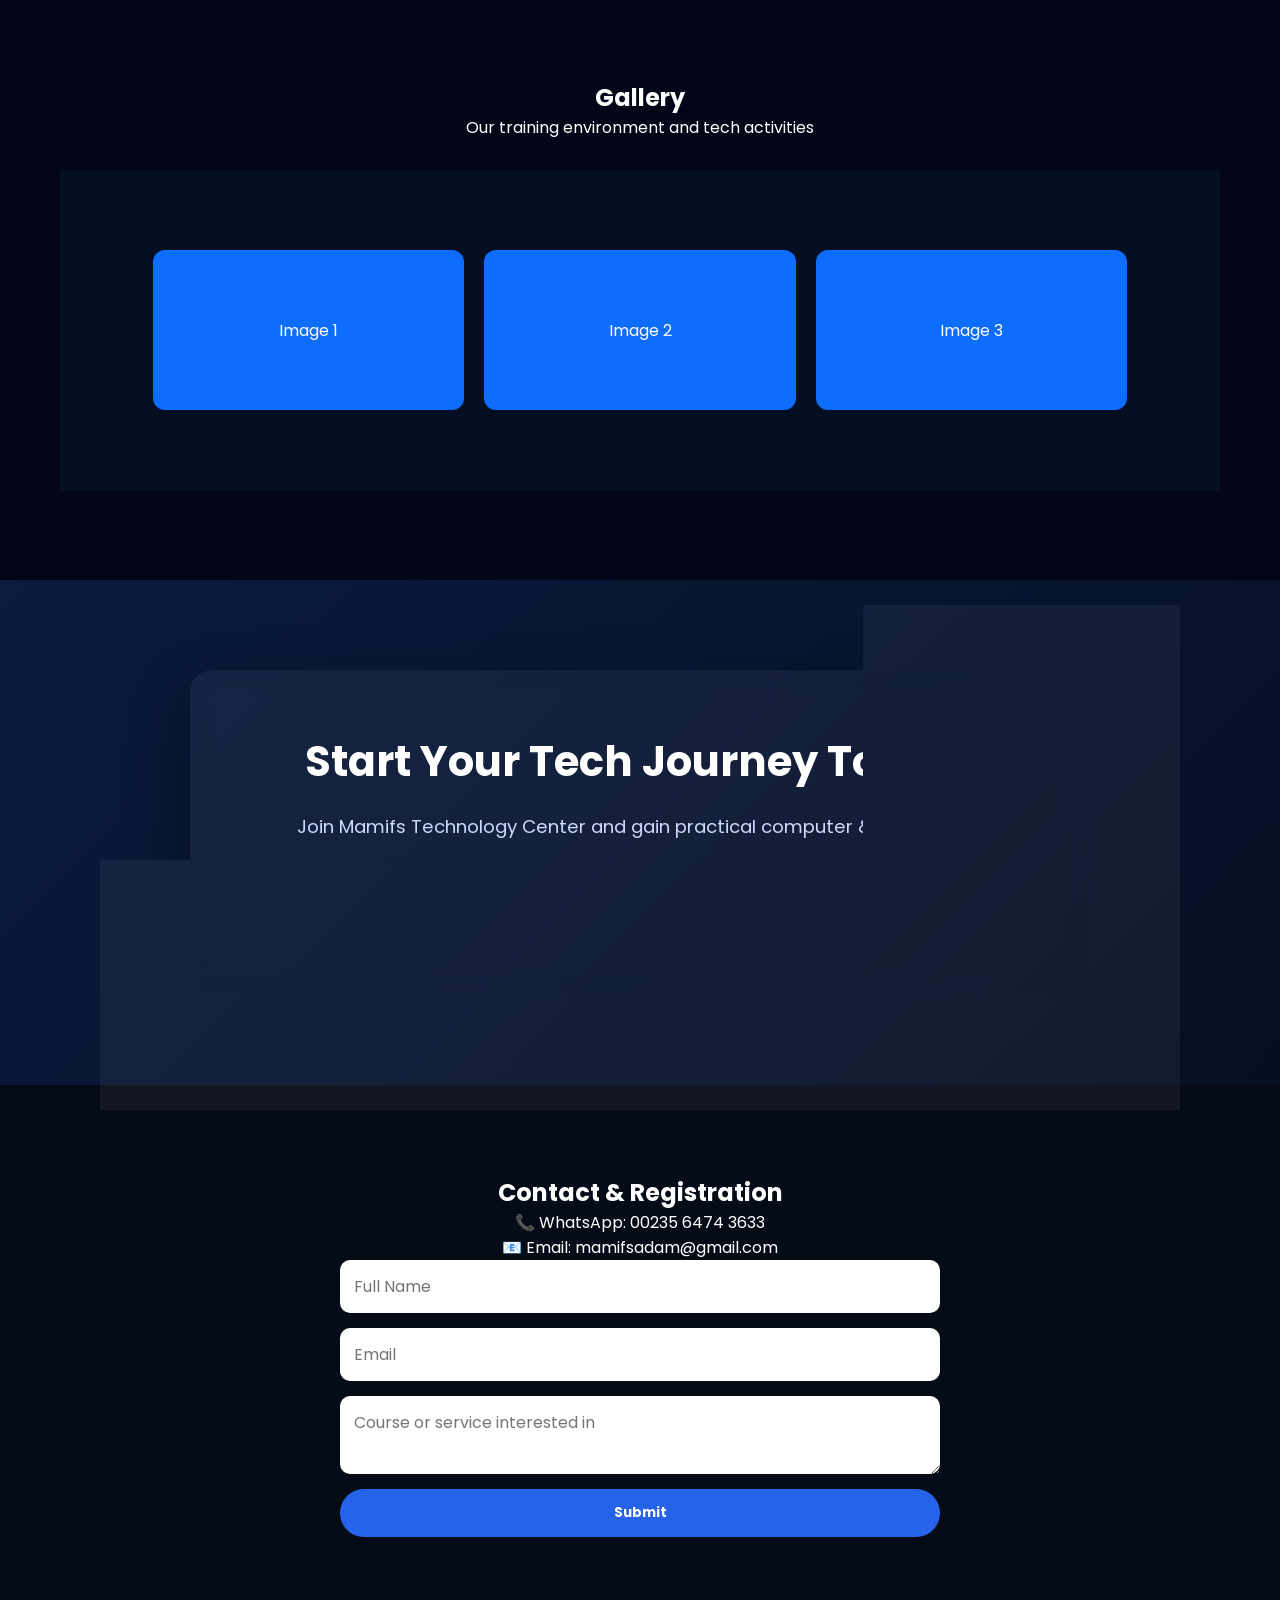
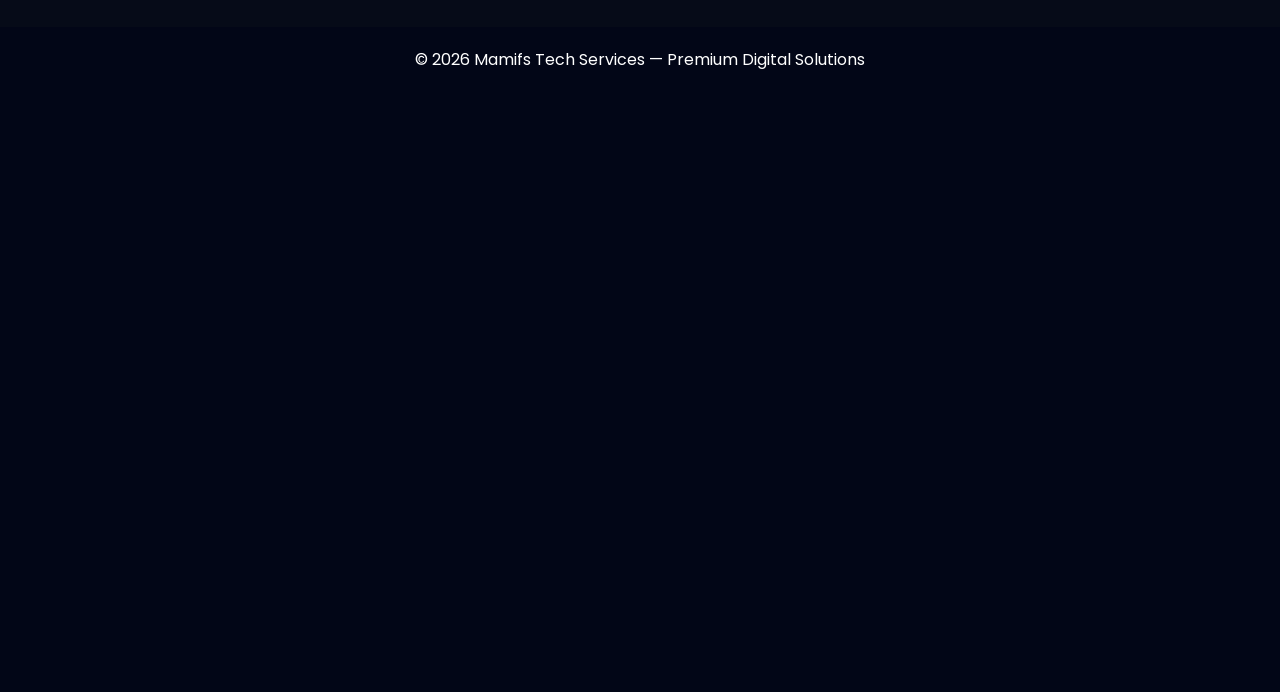
==== commit e13c2cd5: "Update index.html" ====
--- a/index.html
+++ b/index.html
@@ -155,6 +155,7 @@
       data-fr="Inscription des Étudiants">
     Student Registration
   </h2>
+<input type="hidden" name="_next" value="https://wa.me/23564743633">
 
   <form class="register-form"
         action="https://formsubmit.co/mamifsadam@gmail.com"
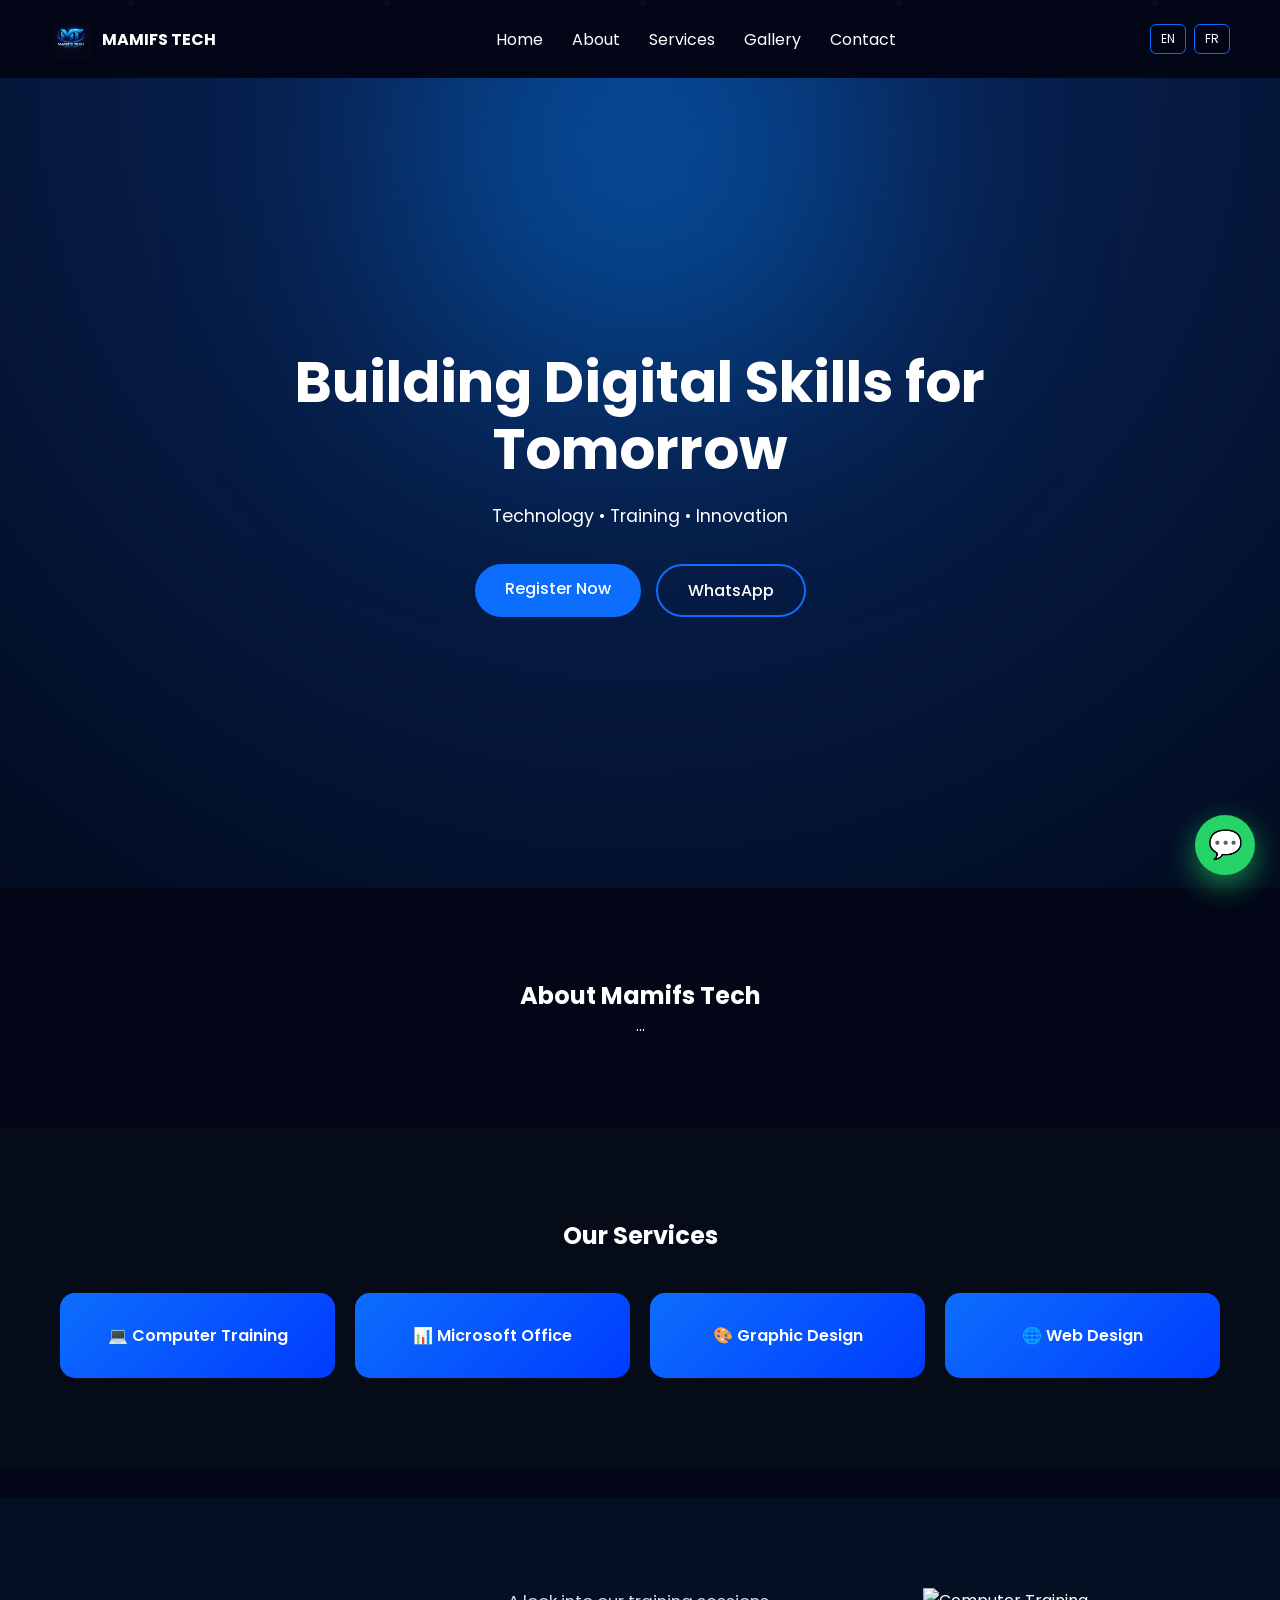
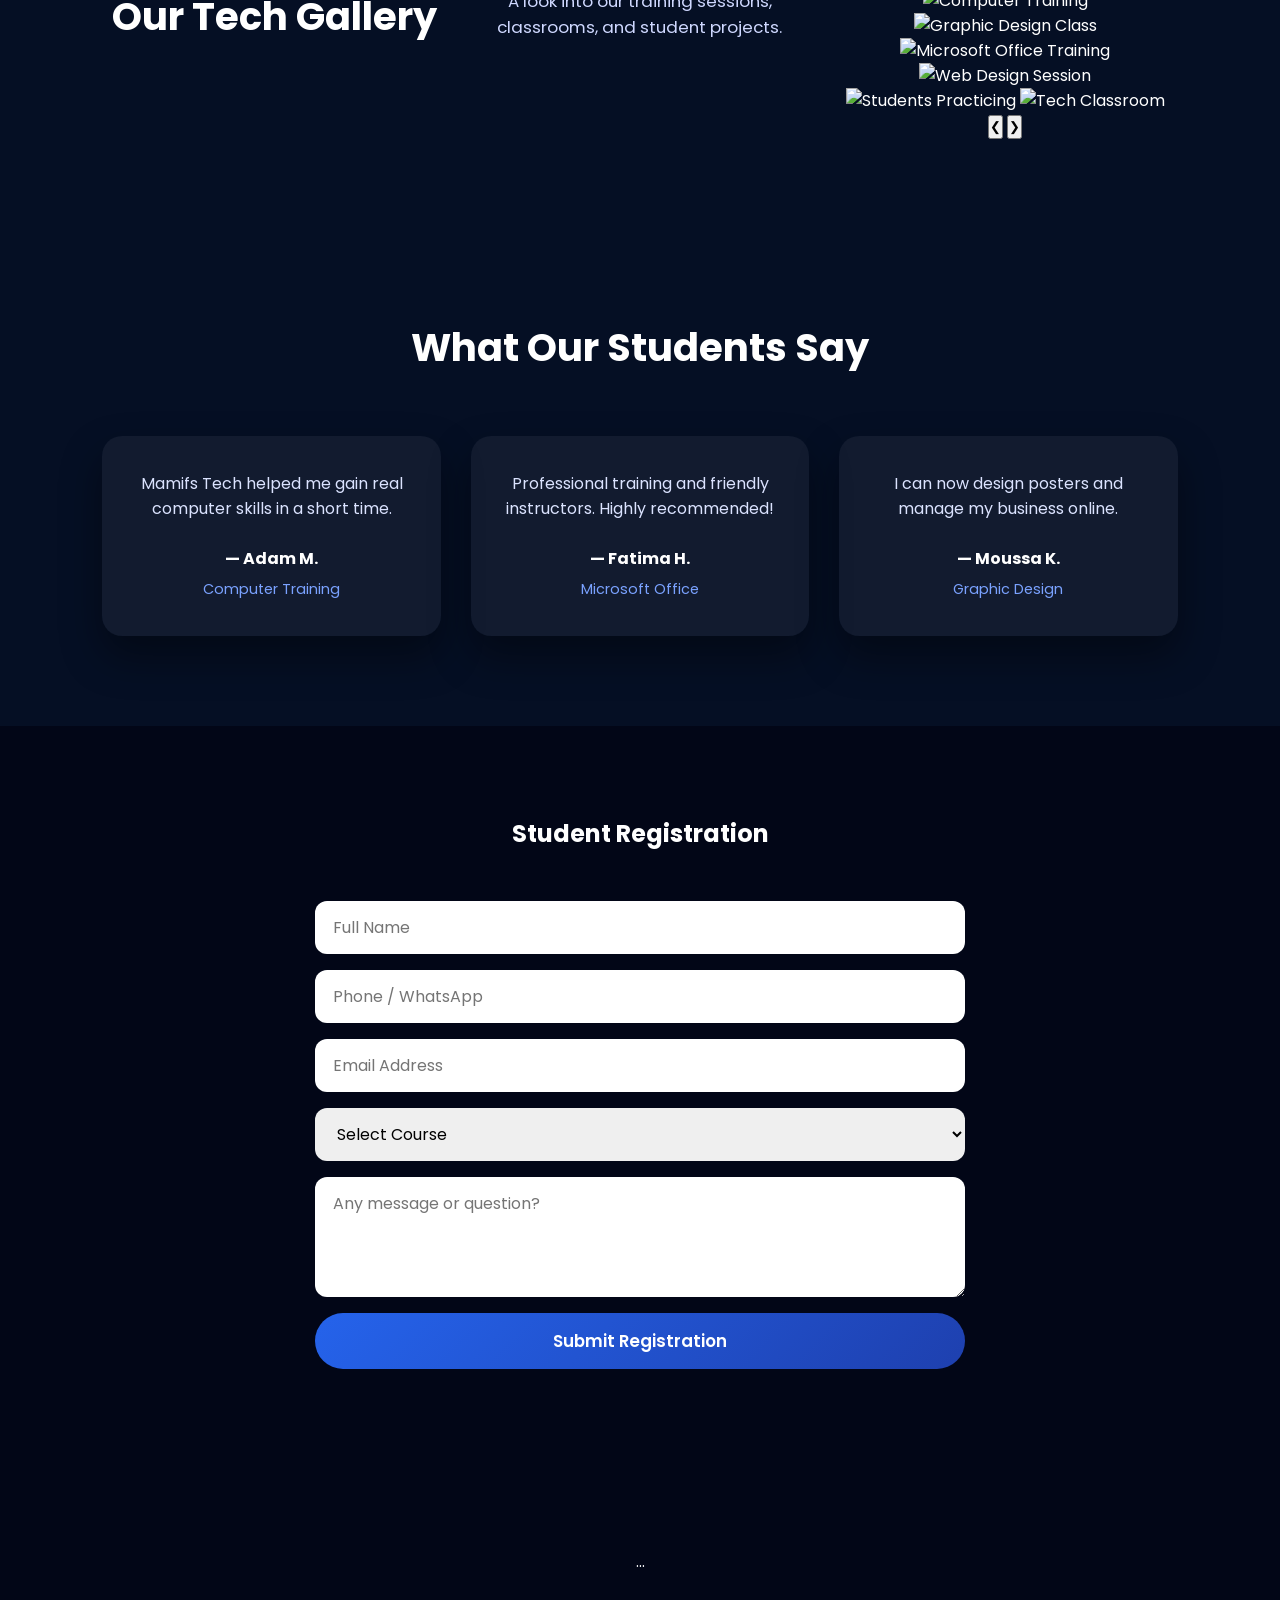
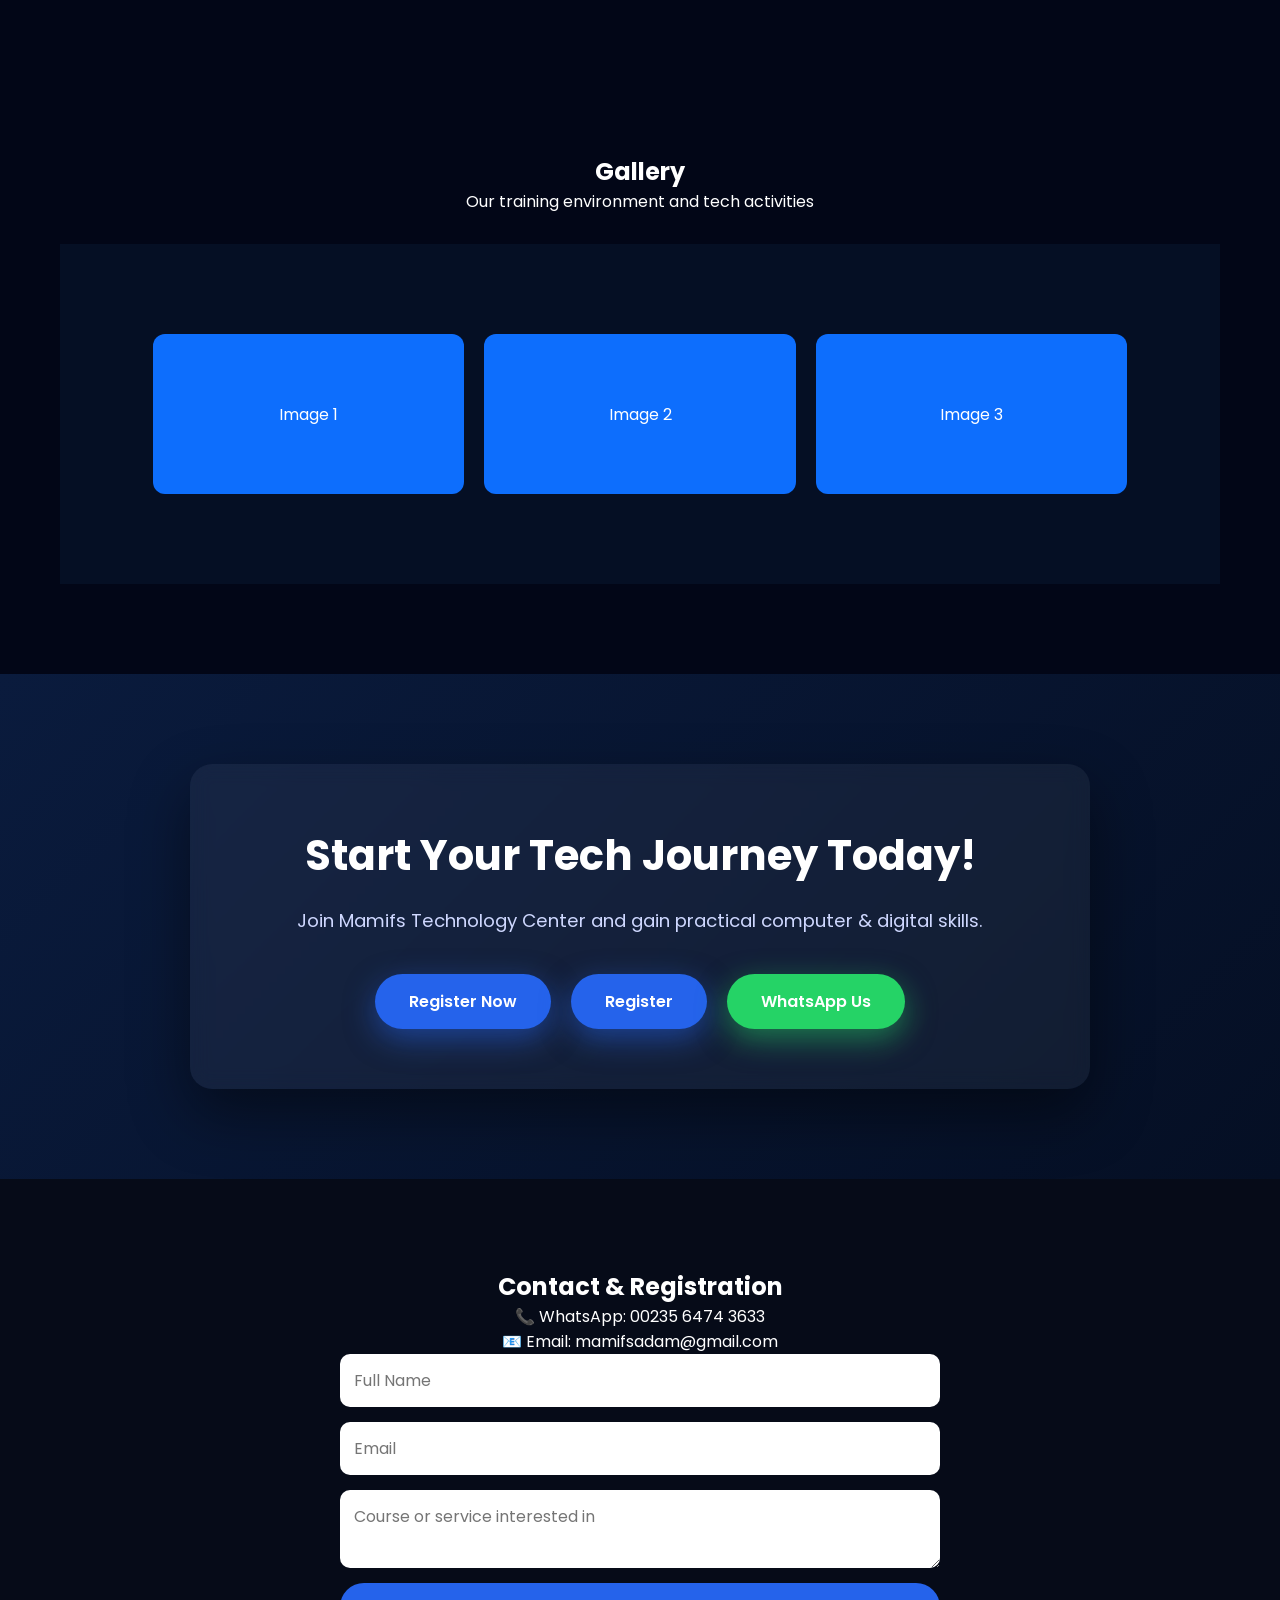
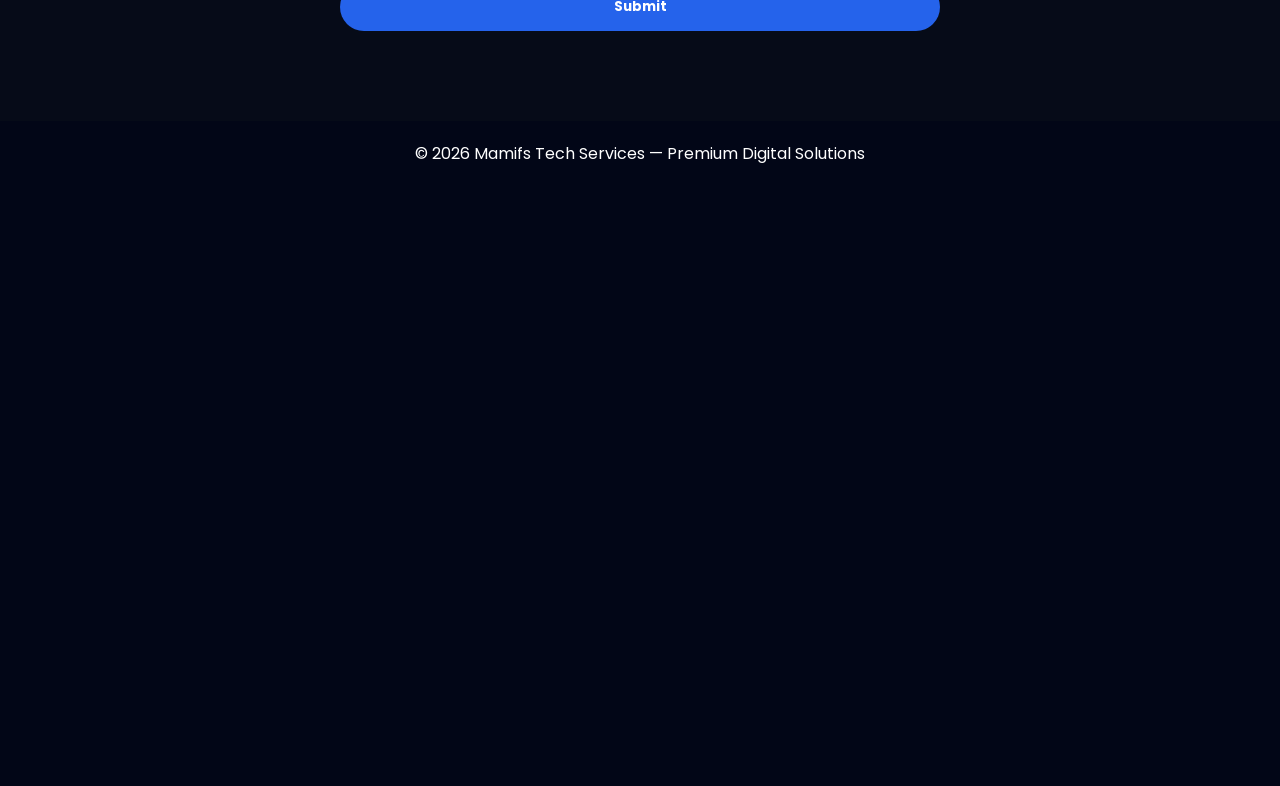
==== commit d5859282: "Update index.html" ====
--- a/index.html
+++ b/index.html
@@ -88,33 +88,32 @@
     <div class="card reveal">🌐 Web Design</div>
   </div>
 </section>
-<section id="gallery" class="gallery">
+<section id="gallery" class="gallery section reveal">
   <h2 data-en="Our Tech Gallery" data-fr="Notre Galerie Technologique">
     Our Tech Gallery
   </h2>
 
-  <div class="gallery-grid">
-    <div class="gallery-item">
-      <img src="images/training.jpg" alt="Computer Training">
-      <span data-en="Computer Training" data-fr="Formation Informatique">Computer Training</span>
-    </div>
-
-    <div class="gallery-item">
-      <img src="images/students.jpg" alt="Students Learning">
-      <span data-en="Students Learning" data-fr="Apprenants">Students Learning</span>
-    </div>
-
-    <div class="gallery-item">
-      <img src="images/repair.jpg" alt="Tech Repair">
-      <span data-en="Tech Services" data-fr="Services Techniques">Tech Services</span>
-    </div>
-
-    <div class="gallery-item">
-      <img src="images/web.jpg" alt="Web Development">
-      <span data-en="Web Development" data-fr="Développement Web">Web Development</span>
-    </div>
-  </div>
-</section>
+  <p class="gallery-sub"
+     data-en="A look into our training sessions, classrooms, and student projects."
+     data-fr="Un aperçu de nos formations, salles de classe et projets étudiants.">
+    A look into our training sessions, classrooms, and student projects.
+  </p>
+
+  <div class="slider">
+    <div class="slides">
+      <img src="images/gallery1.jpg" alt="Computer Training">
+      <img src="images/gallery2.jpg" alt="Graphic Design Class">
+      <img src="images/gallery3.jpg" alt="Microsoft Office Training">
+      <img src="images/gallery4.jpg" alt="Web Design Session">
+      <img src="images/gallery5.jpg" alt="Students Practicing">
+      <img src="images/gallery6.jpg" alt="Tech Classroom">
+    </div>
+
+    <button class="nav prev">❮</button>
+    <button class="nav next">❯</button>
+  </div>
+</section>
+
 <section class="testimonials reveal">
   <h2 data-en="What Our Students Say"
       data-fr="Ce Que Disent Nos Étudiants">
--- a/style.css
+++ b/style.css
@@ -560,3 +560,42 @@
 .register-form button:hover {
   transform: translateY(-3px);
 }
+/* TECH GALLERY */
+.gallery {
+  padding: 90px 8%;
+  background: #050f24;
+  text-align: center;
+}
+
+.gallery h2 {
+  font-size: 2.4rem;
+  color: #fff;
+  margin-bottom: 10px;
+}
+
+.gallery-sub {
+  color: #cfd8ff;
+  margin-bottom: 50px;
+  font-size: 1.05rem;
+}
+
+.gallery-grid {
+  display: grid;
+  grid-template-columns: repeat(auto-fit, minmax(220px, 1fr));
+  gap: 20px;
+}
+
+.gallery-grid img {
+  width: 100%;
+  height: 220px;
+  object-fit: cover;
+  border-radius: 16px;
+  cursor: pointer;
+  transition: transform 0.4s ease, box-shadow 0.4s ease;
+  box-shadow: 0 15px 30px rgba(0,0,0,0.4);
+}
+
+.gallery-grid img:hover {
+  transform: scale(1.05);
+  box-shadow: 0 25px 50px rgba(0,0,0,0.6);
+}
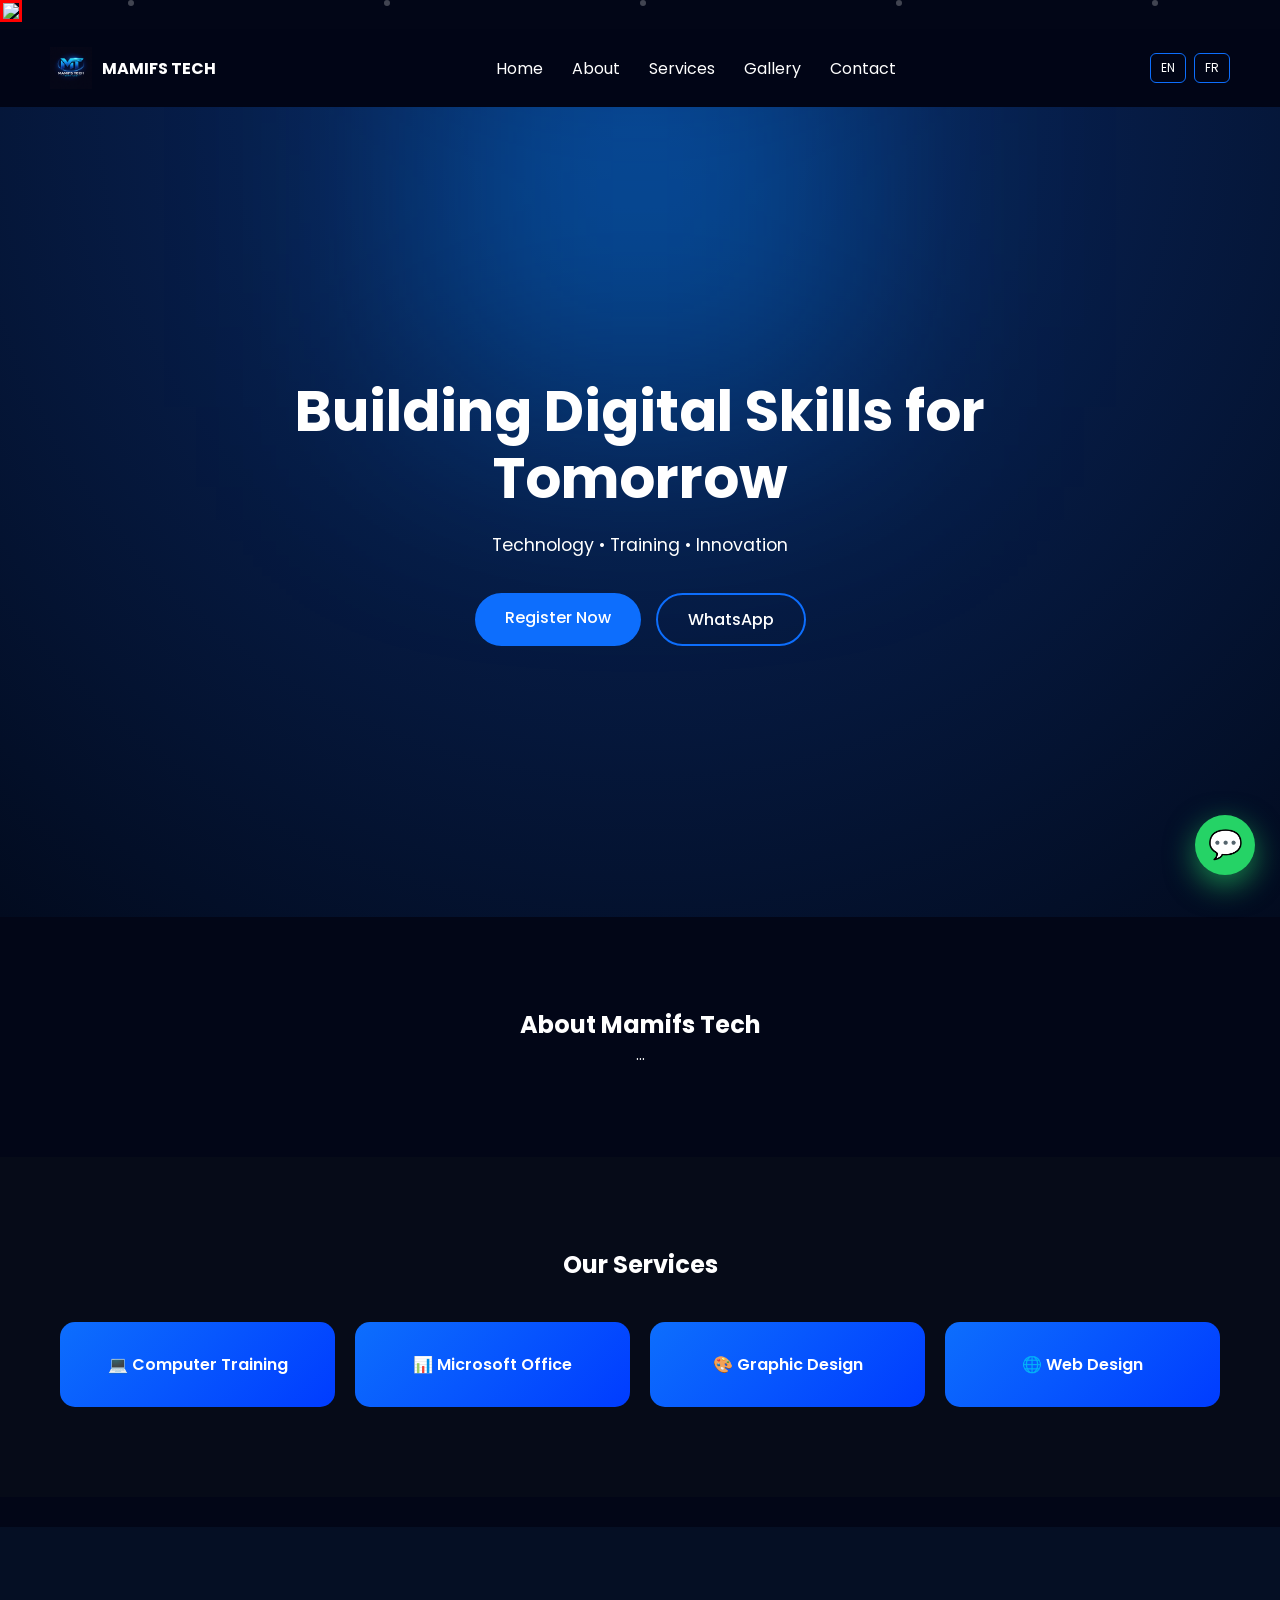
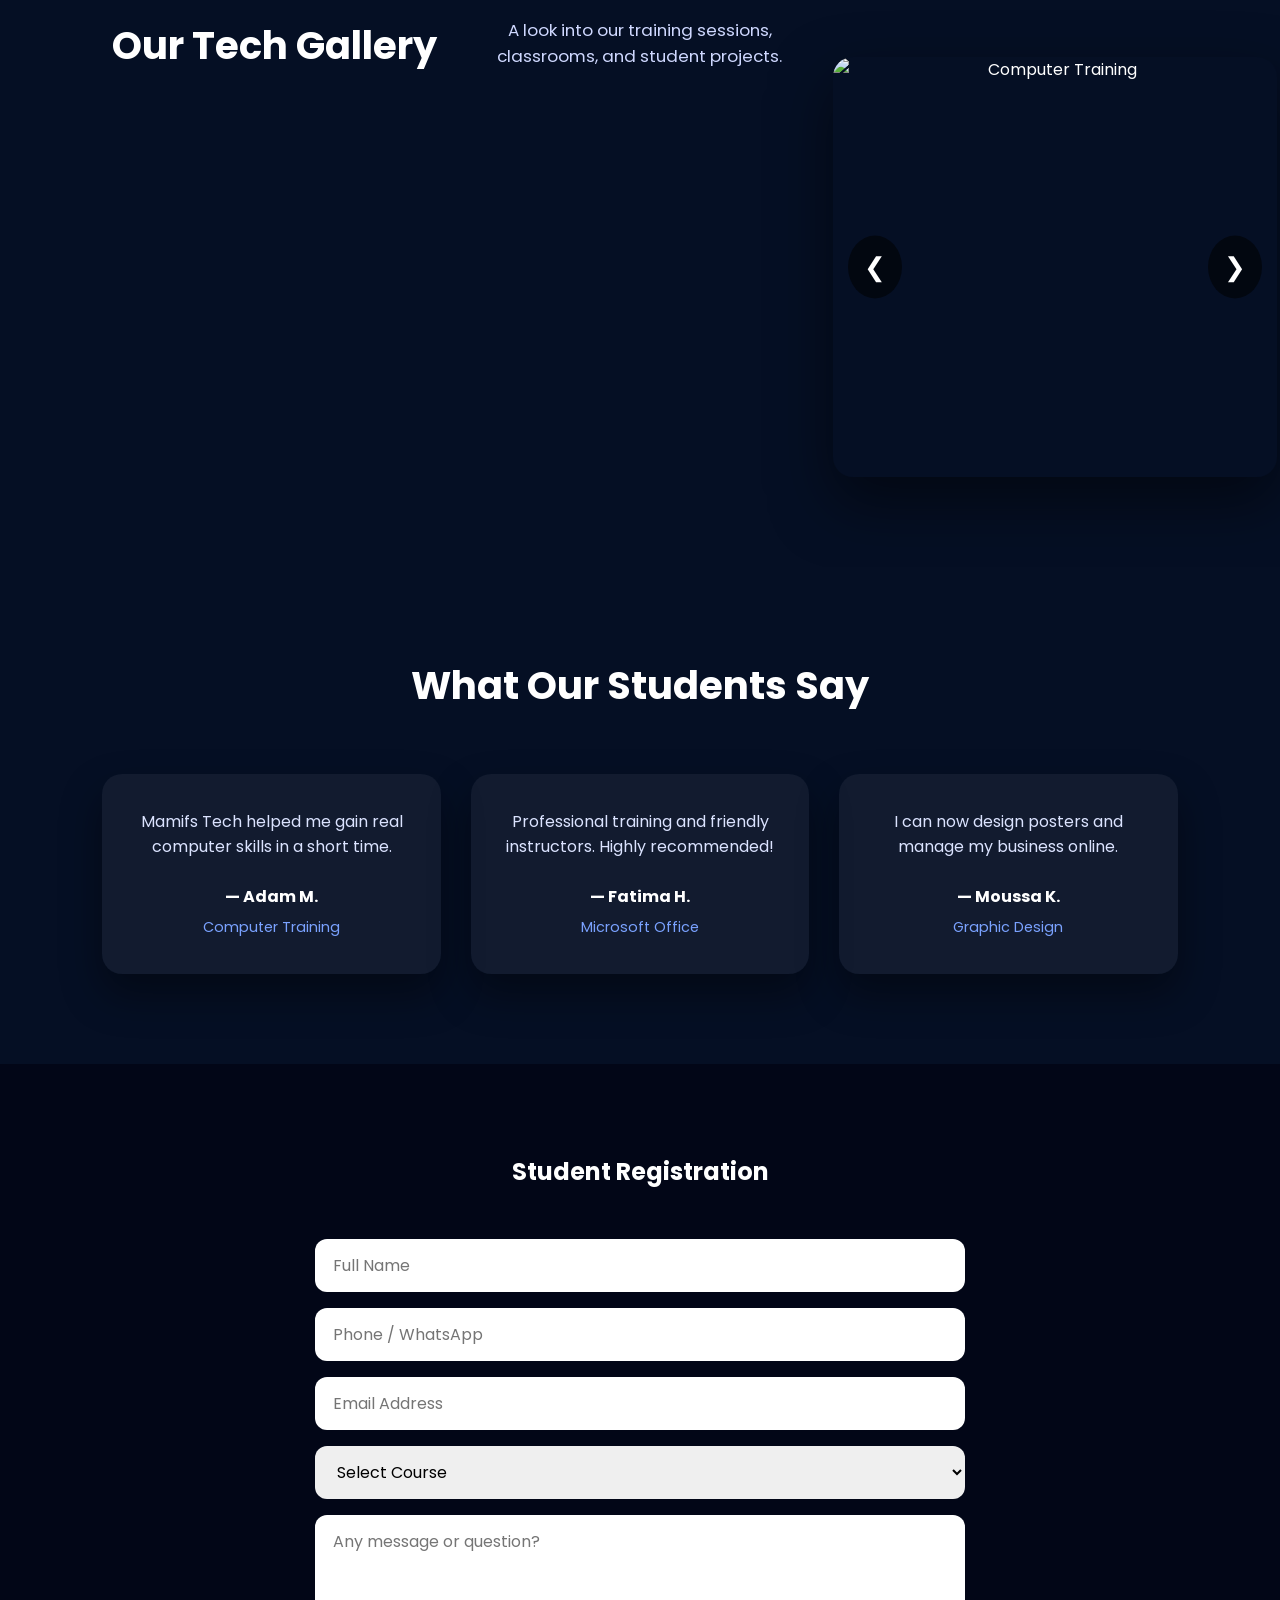
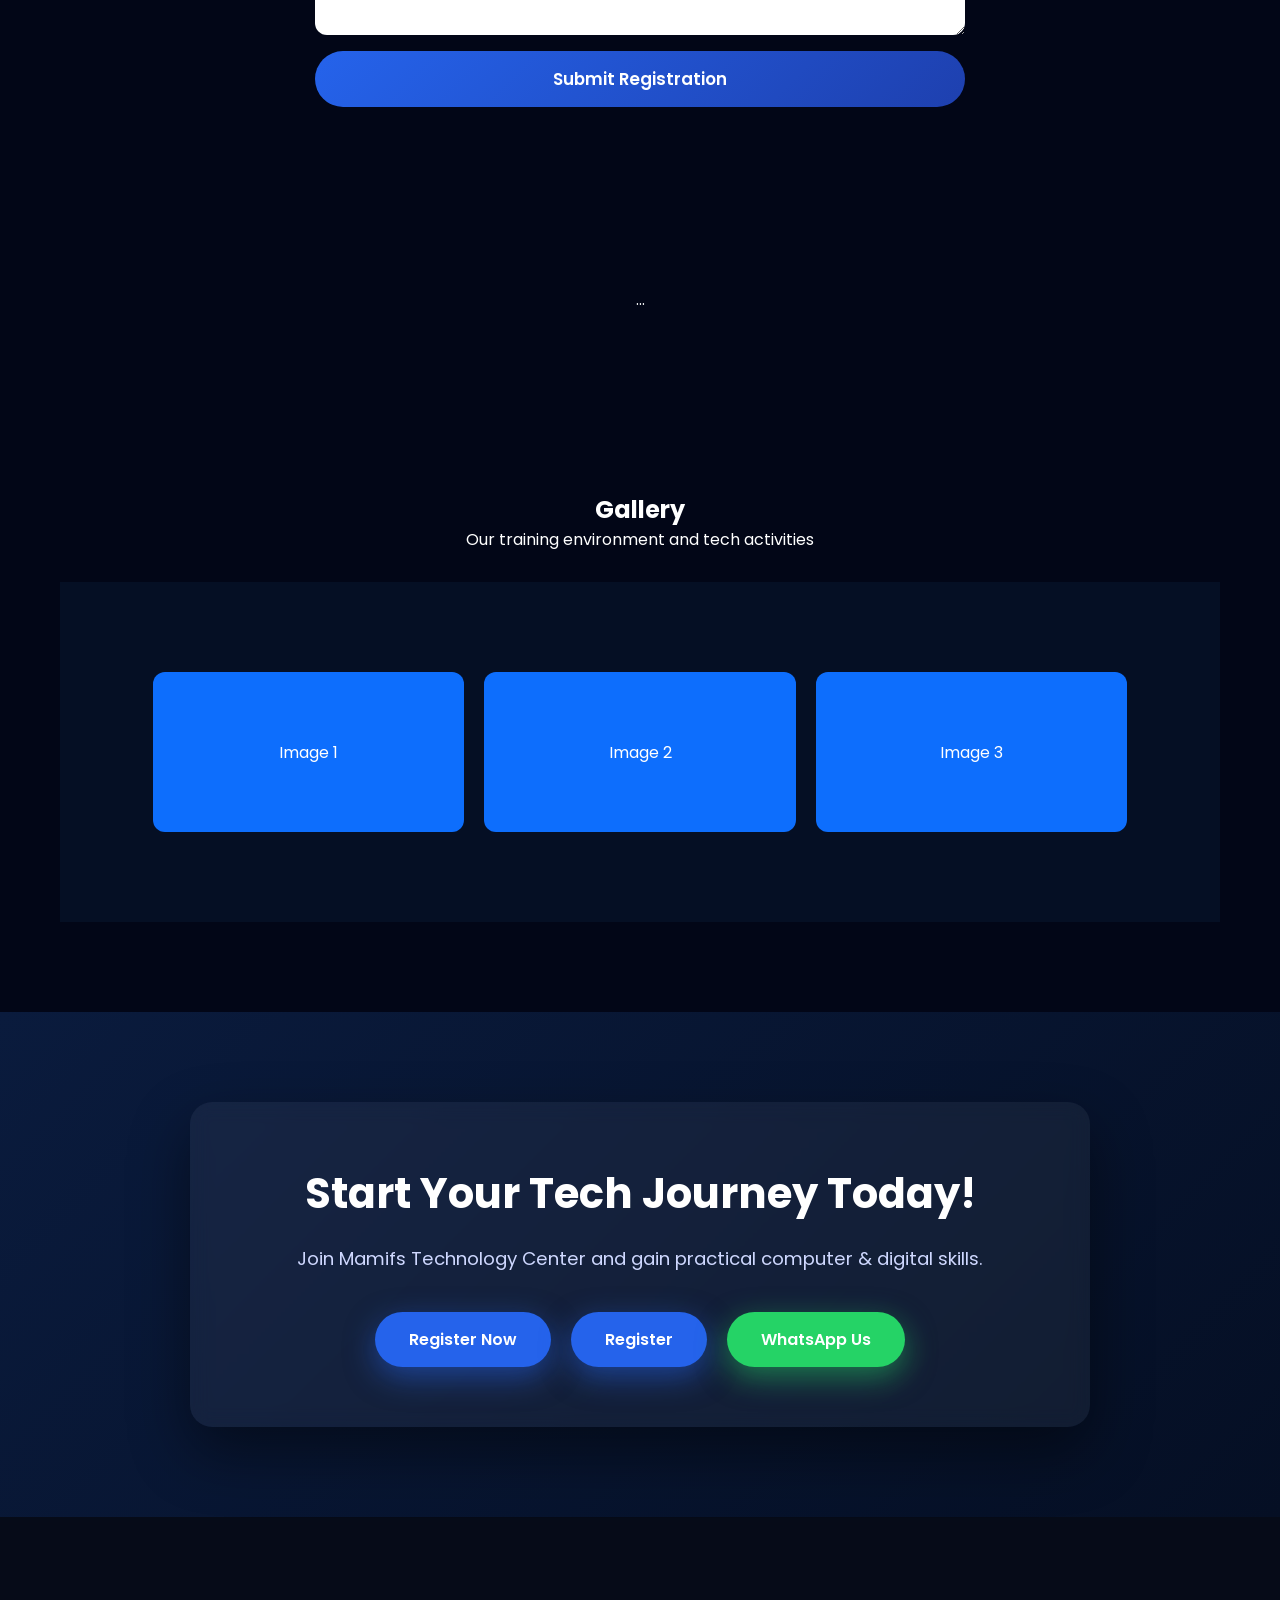
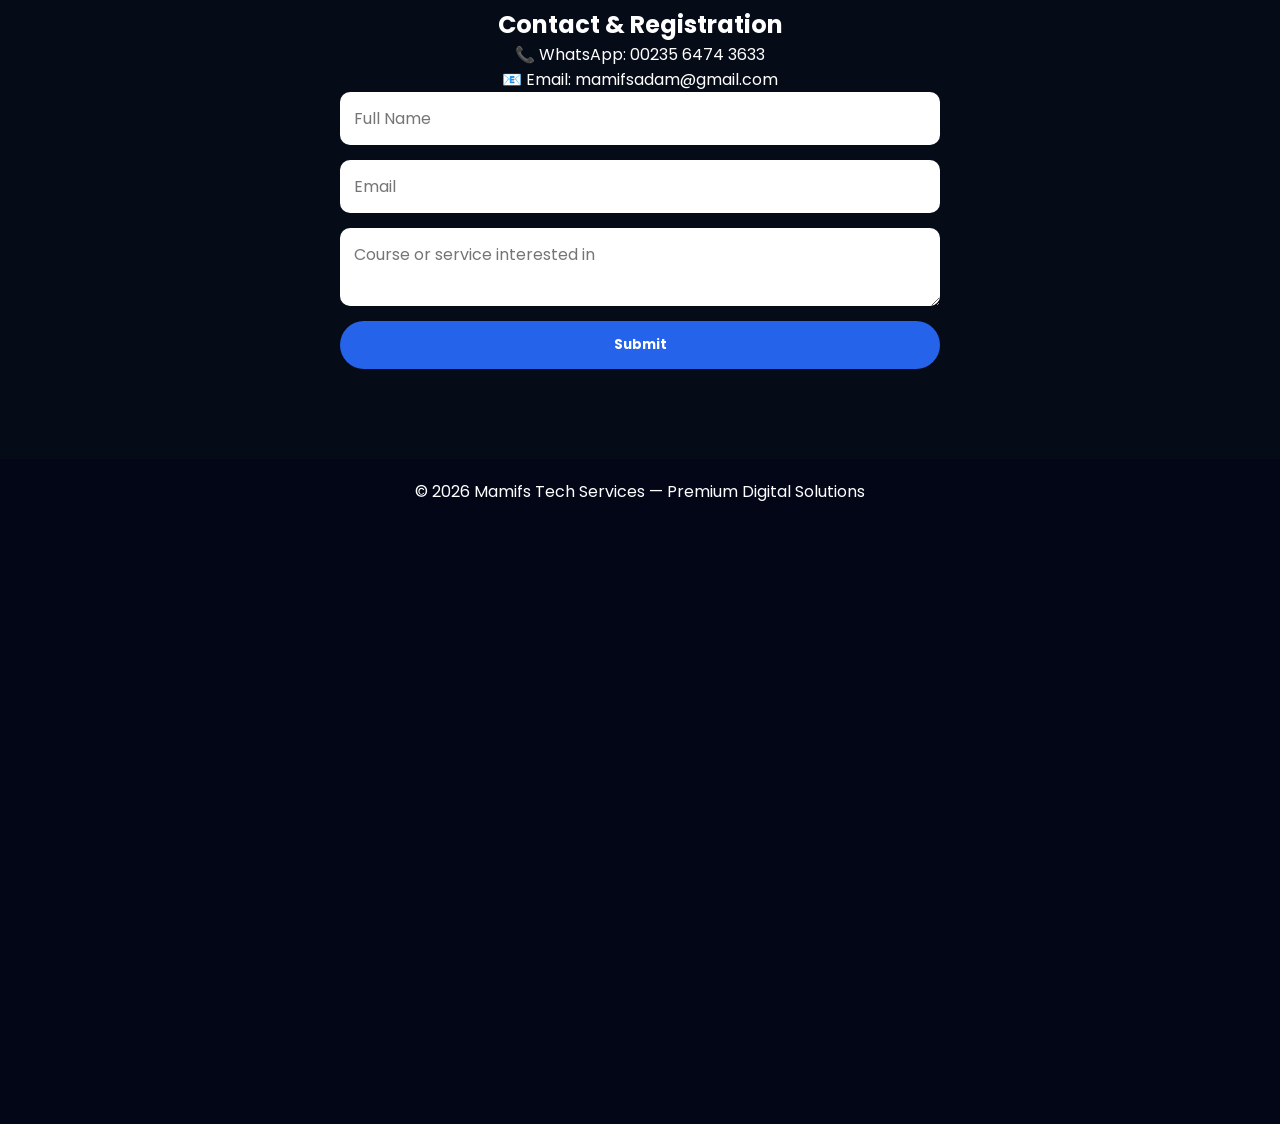
==== commit e1f1e869: "Add image to index.html" ====
--- a/index.html
+++ b/index.html
@@ -18,7 +18,7 @@
 </head>
 
 <body>
-
+<img src="images/gallery1.jpg" style="width:300px;border:3px solid red">
 <header class="navbar">
   <div class="logo-area">
     <img src="assets/logo.png" alt="Mamifs Tech Logo">
--- a/style.css
+++ b/style.css
@@ -599,3 +599,56 @@
   transform: scale(1.05);
   box-shadow: 0 25px 50px rgba(0,0,0,0.6);
 }
+/* GALLERY SLIDER – FIXED */
+.slider {
+  position: relative;
+  max-width: 1000px;
+  margin: 40px auto 0;
+  overflow: hidden;
+  border-radius: 20px;
+  box-shadow: 0 25px 60px rgba(0,0,0,0.5);
+}
+
+.slides {
+  display: flex;
+  width: 100%;
+  height: 420px;              /* 🔴 THIS WAS MISSING */
+  transition: transform 0.6s ease;
+}
+
+.slides img {
+  width: 100%;
+  height: 100%;
+  flex: 0 0 100%;             /* 🔴 VERY IMPORTANT */
+  object-fit: cover;
+  display: block;
+}
+
+/* Navigation arrows */
+.nav {
+  position: absolute;
+  top: 50%;
+  transform: translateY(-50%);
+  background: rgba(0,0,0,0.55);
+  color: #fff;
+  border: none;
+  font-size: 26px;
+  padding: 12px 16px;
+  cursor: pointer;
+  border-radius: 50%;
+  z-index: 10;
+}
+
+.nav.prev { left: 15px; }
+.nav.next { right: 15px; }
+
+.nav:hover {
+  background: rgba(37,99,235,0.9);
+}
+
+/* Mobile fix */
+@media (max-width: 768px) {
+  .slides {
+    height: 260px;
+  }
+}
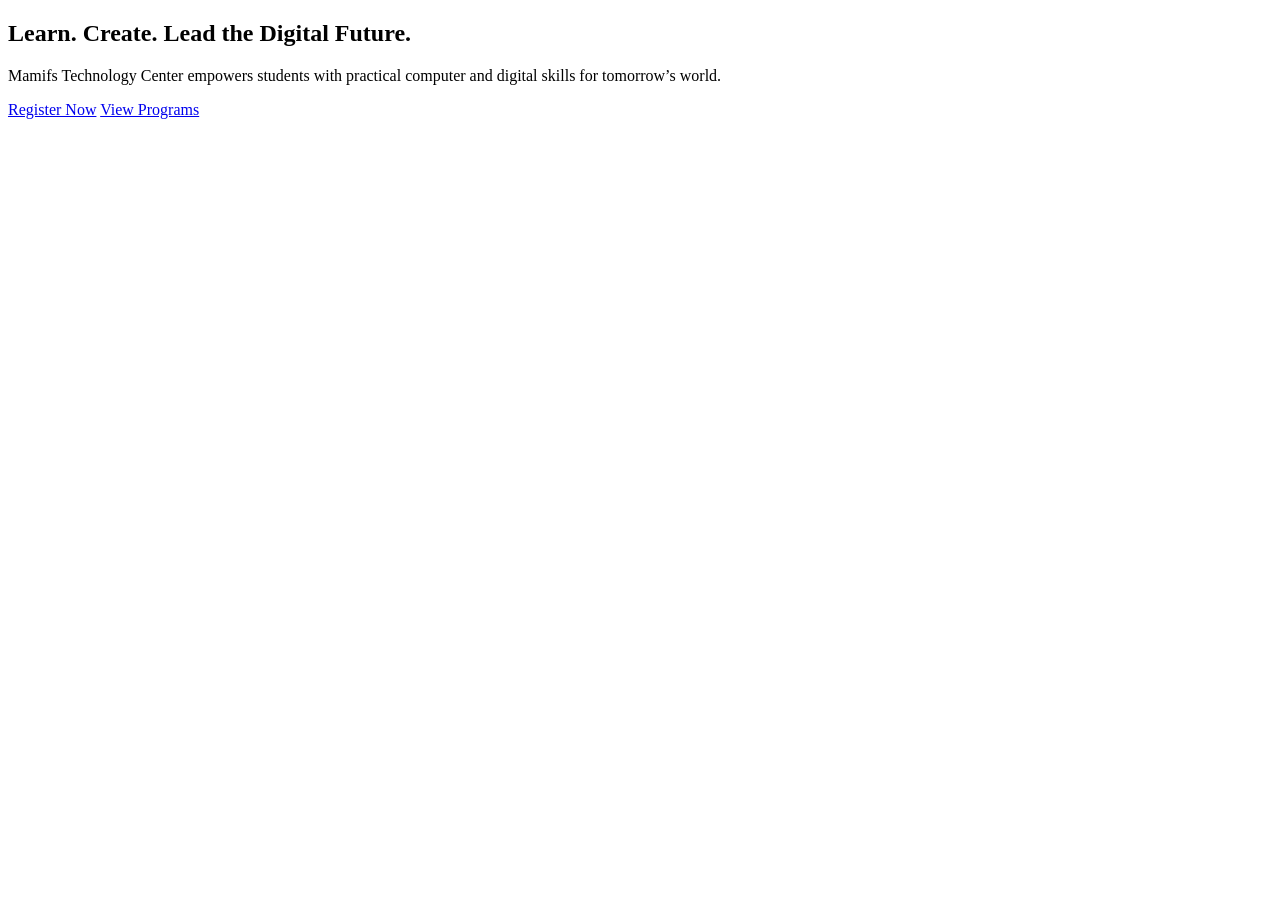
==== commit 9bf83086: "Refactor index.html for SEO and structure improvements Updated the title and meta description for be" ====
--- a/index.html
+++ b/index.html
@@ -1,298 +1,32 @@
 <!DOCTYPE html>
 <html lang="en">
 <head>
-  <meta charset="UTF-8">
-  <title>Mamifs Tech Services | Premium Technology & Training</title>
+  <meta charset="UTF-8" />
+  <title>Mamifs Technology Center</title>
   <meta name="viewport" content="width=device-width, initial-scale=1.0">
-  <meta name="description" content="Mamifs Tech Services – Digital skills training, computer services, and technology solutions.">
-  <link rel="stylesheet" href="style.css">
-  <link href="https://fonts.googleapis.com/css2?family=Poppins:wght@300;400;600;700&display=swap" rel="stylesheet">
-  <title>Mamifs Technology Center | Computer Training in Chad</title>
-
-<meta name="description" content="Mamifs Technology Center offers computer training, graphic design, Microsoft Office, and web skills in Chad. Practical tech education for students and professionals.">
-
-<meta name="keywords" content="Computer training Chad, tech center Chad, Mamifs Tech, IT training N'Djamena, graphic design Chad">
-
-<meta name="author" content="Mamifs Technology Center">
-
+  <meta name="description" content="Mamifs Technology Center – Learn modern tech skills, computer training, and digital education.">
+  <link rel="stylesheet" href="css/style.css">
 </head>
 
 <body>
-<img src="images/gallery1.jpg" style="width:300px;border:3px solid red">
-<header class="navbar">
-  <div class="logo-area">
-    <img src="assets/logo.png" alt="Mamifs Tech Logo">
-    <span>MAMIFS TECH</span>
-  </div>
-
-  <div class="menu-toggle" id="menuToggle">☰</div>
-
-  <nav id="navMenu">
-    <a href="#home">Home</a>
-    <a href="#about">About</a>
-    <a href="#services">Services</a>
-    <a href="#gallery">Gallery</a>
-    <a href="#contact">Contact</a>
-  </nav>
-  
-  <div class="lang-switch">
-  <button onclick="setLanguage('en')">EN</button>
-  <button onclick="setLanguage('fr')">FR</button>
-</div>
-
-</header>
-  <div class="hero-effects">
-  <span class="particle"></span>
-  <span class="particle"></span>
-  <span class="particle"></span>
-  <span class="particle"></span>
-  <span class="particle"></span>
-</div>
 
 <section class="hero">
+  <div class="overlay"></div>
+
   <div class="hero-content">
-    <h1 class="fade-in delay-1"
-        data-en="Building Digital Skills for Tomorrow"
-        data-fr="Construire les compétences numériques de demain">
-      Building Digital Skills for Tomorrow
-    </h1>
-
-    <p class="hero-sub fade-in delay-2"
-       data-en="Technology • Training • Innovation"
-       data-fr="Technologie • Formation • Innovation">
-      Technology • Training • Innovation
+    <h1>Learn. Create. Lead the Digital Future.</h1>
+    <p>
+      Mamifs Technology Center empowers students with practical computer
+      and digital skills for tomorrow’s world.
     </p>
 
-    <div class="hero-buttons fade-in delay-3">
-      <a href="#contact" class="btn primary">Register Now</a>
-      <a href="https://wa.me/23564743633" class="btn outline">WhatsApp</a>
+    <div class="hero-buttons">
+      <a href="#register" class="btn primary">Register Now</a>
+      <a href="#programs" class="btn secondary">View Programs</a>
     </div>
   </div>
 </section>
 
-
-
-<section id="about" class="section reveal">
-  <h2 data-en="About Mamifs Tech" data-fr="À propos de Mamifs Tech">
-    About Mamifs Tech
-  </h2>
-  <p>...</p>
-</section>
-
-<section id="services" class="section dark reveal">
-  <h2>Our Services</h2>
-  <div class="cards">
-    <div class="card reveal">💻 Computer Training</div>
-    <div class="card reveal">📊 Microsoft Office</div>
-    <div class="card reveal">🎨 Graphic Design</div>
-    <div class="card reveal">🌐 Web Design</div>
-  </div>
-</section>
-<section id="gallery" class="gallery section reveal">
-  <h2 data-en="Our Tech Gallery" data-fr="Notre Galerie Technologique">
-    Our Tech Gallery
-  </h2>
-
-  <p class="gallery-sub"
-     data-en="A look into our training sessions, classrooms, and student projects."
-     data-fr="Un aperçu de nos formations, salles de classe et projets étudiants.">
-    A look into our training sessions, classrooms, and student projects.
-  </p>
-
-  <div class="slider">
-    <div class="slides">
-      <img src="images/gallery1.jpg" alt="Computer Training">
-      <img src="images/gallery2.jpg" alt="Graphic Design Class">
-      <img src="images/gallery3.jpg" alt="Microsoft Office Training">
-      <img src="images/gallery4.jpg" alt="Web Design Session">
-      <img src="images/gallery5.jpg" alt="Students Practicing">
-      <img src="images/gallery6.jpg" alt="Tech Classroom">
-    </div>
-
-    <button class="nav prev">❮</button>
-    <button class="nav next">❯</button>
-  </div>
-</section>
-
-<section class="testimonials reveal">
-  <h2 data-en="What Our Students Say"
-      data-fr="Ce Que Disent Nos Étudiants">
-    What Our Students Say
-  </h2>
-
-  <div class="testimonial-grid">
-    <div class="testimonial reveal">
-      <p data-en="Mamifs Tech helped me gain real computer skills in a short time."
-         data-fr="Mamifs Tech m’a aidé à acquérir de vraies compétences informatiques rapidement.">
-        Mamifs Tech helped me gain real computer skills in a short time.
-      </p>
-      <h4>— Adam M.</h4>
-      <span>Computer Training</span>
-    </div>
-
-    <div class="testimonial reveal">
-      <p data-en="Professional training and friendly instructors. Highly recommended!"
-         data-fr="Formation professionnelle avec des formateurs accueillants. Je recommande !">
-        Professional training and friendly instructors. Highly recommended!
-      </p>
-      <h4>— Fatima H.</h4>
-      <span>Microsoft Office</span>
-    </div>
-
-    <div class="testimonial reveal">
-      <p data-en="I can now design posters and manage my business online."
-         data-fr="Je peux maintenant créer des affiches et gérer mon activité en ligne.">
-        I can now design posters and manage my business online.
-      </p>
-      <h4>— Moussa K.</h4>
-      <span>Graphic Design</span>
-    </div>
-  </div>
-</section>
-<section id="register" class="section reveal">
-  <h2 data-en="Student Registration"
-      data-fr="Inscription des Étudiants">
-    Student Registration
-  </h2>
-<input type="hidden" name="_next" value="https://wa.me/23564743633">
-
-  <form class="register-form"
-        action="https://formsubmit.co/mamifsadam@gmail.com"
-        method="POST">
-
-    <!-- Disable captcha -->
-    <input type="hidden" name="_captcha" value="false">
-    <input type="hidden" name="_subject" value="New Student Registration - Mamifs Tech">
-
-    <input type="text" name="Full Name" placeholder="Full Name" required>
-
-    <input type="tel" name="Phone / WhatsApp" placeholder="Phone / WhatsApp" required>
-
-    <input type="email" name="Email" placeholder="Email Address">
-
-    <select name="Course" required>
-      <option value="">Select Course</option>
-      <option>Computer Basics</option>
-      <option>Microsoft Office</option>
-      <option>Graphic Design</option>
-      <option>Web Design</option>
-      <option>Digital Skills</option>
-    </select>
-
-    <textarea name="Message" placeholder="Any message or question?"></textarea>
-
-    <button type="submit"
-            data-en="Submit Registration"
-            data-fr="Envoyer l’inscription">
-      Submit Registration
-    </button>
-  </form>
-</section>
-
-<section id="contact" class="section reveal">
-  ...
-</section>
-
-
-<section id="gallery" class="section">
-  <h2>Gallery</h2>
-  <p>Our training environment and tech activities</p>
-  <div class="gallery">
-    <div class="gallery-box">Image 1</div>
-    <div class="gallery-box">Image 2</div>
-    <div class="gallery-box">Image 3</div>
-  </div>
-</section>
-<section class="cta">
-  <div class="cta-box">
-    <h2 data-en="Start Your Tech Journey Today!"
-        data-fr="Commencez Votre Parcours Technologique Aujourd’hui !">
-      Start Your Tech Journey Today!
-    </h2>
-
-    <p data-en="Join Mamifs Technology Center and gain practical computer & digital skills."
-       data-fr="Rejoignez Mamifs Technology Center et acquérez des compétences numériques pratiques.">
-      Join Mamifs Technology Center and gain practical computer & digital skills.
-    </p>
-
-    <div class="cta-buttons">
-      <a href="#contact" class="btn-primary"
-         data-en="Register Now"
-         data-fr="S’inscrire Maintenant">
-        Register Now
-      </a>
-<a href="#register" class="btn-primary">Register</a>
-
-      <a href="https://wa.me/23564743633" target="_blank" class="btn-whatsapp">
-        WhatsApp Us
-      </a>
-    </div>
-  </div>
-</section>
-
-<section id="contact" class="section dark">
-  <h2>Contact & Registration</h2>
-  <p>📞 WhatsApp: 00235 6474 3633</p>
-  <p>📧 Email: mamifsadam@gmail.com</p>
-
-  <form class="contact-form" action="https://formspree.io/f/xnqekyvo" method="POST">
-    <input type="text" name="name" placeholder="Full Name" required>
-    <input type="email" name="email" placeholder="Email" required>
-    <textarea name="message" placeholder="Course or service interested in"></textarea>
-    <button type="submit" class="btn primary">Submit</button>
-  </form>
-</section>
-
-<footer>
-  <p>© 2026 Mamifs Tech Services — Premium Digital Solutions</p>
-</footer>
-
-<script src="script.js"></script>
-  <script>
-document.querySelectorAll('.gallery-item img').forEach(img => {
-  img.addEventListener('click', () => {
-    const modal = document.createElement('div');
-    modal.style.cssText = `
-      position:fixed; inset:0; background:rgba(0,0,0,0.9);
-      display:flex; align-items:center; justify-content:center;
-      z-index:9999;
-    `;
-    modal.innerHTML = `<img src="${img.src}" style="max-width:90%;max-height:90%;border-radius:12px;">`;
-    modal.onclick = () => modal.remove();
-    document.body.appendChild(modal);
-  });
-});
-</script>
-<script>
-const cta = document.querySelector('.cta-box');
-const observer = new IntersectionObserver(entries => {
-  entries.forEach(entry => {
-    if(entry.isIntersecting){
-      cta.style.transform = "scale(1)";
-      cta.style.opacity = "1";
-    }
-  });
-});
-cta.style.transform = "scale(0.9)";
-cta.style.opacity = "0";
-cta.style.transition = "all 0.8s ease";
-observer.observe(cta);
-</script>
-<a href="https://wa.me/23564743633" class="whatsapp-float" target="_blank">
-  💬
-</a>
-<section id="contact" class="section reveal">
-  <h2 data-en="Contact Us" data-fr="Contactez-nous">Contact Us</h2>
-
-  <form action="https://formsubmit.co/mamifsadam@gmail.com" method="POST" class="contact-form">
-    <input type="text" name="name" placeholder="Full Name" required>
-    <input type="email" name="email" placeholder="Email Address" required>
-    <input type="text" name="phone" placeholder="Phone / WhatsApp">
-    <textarea name="message" placeholder="Your Message"></textarea>
-
-    <button type="submit">Send Message</button>
-  </form>
-</section>
-
+<script src="js/main.js"></script>
 </body>
 </html>
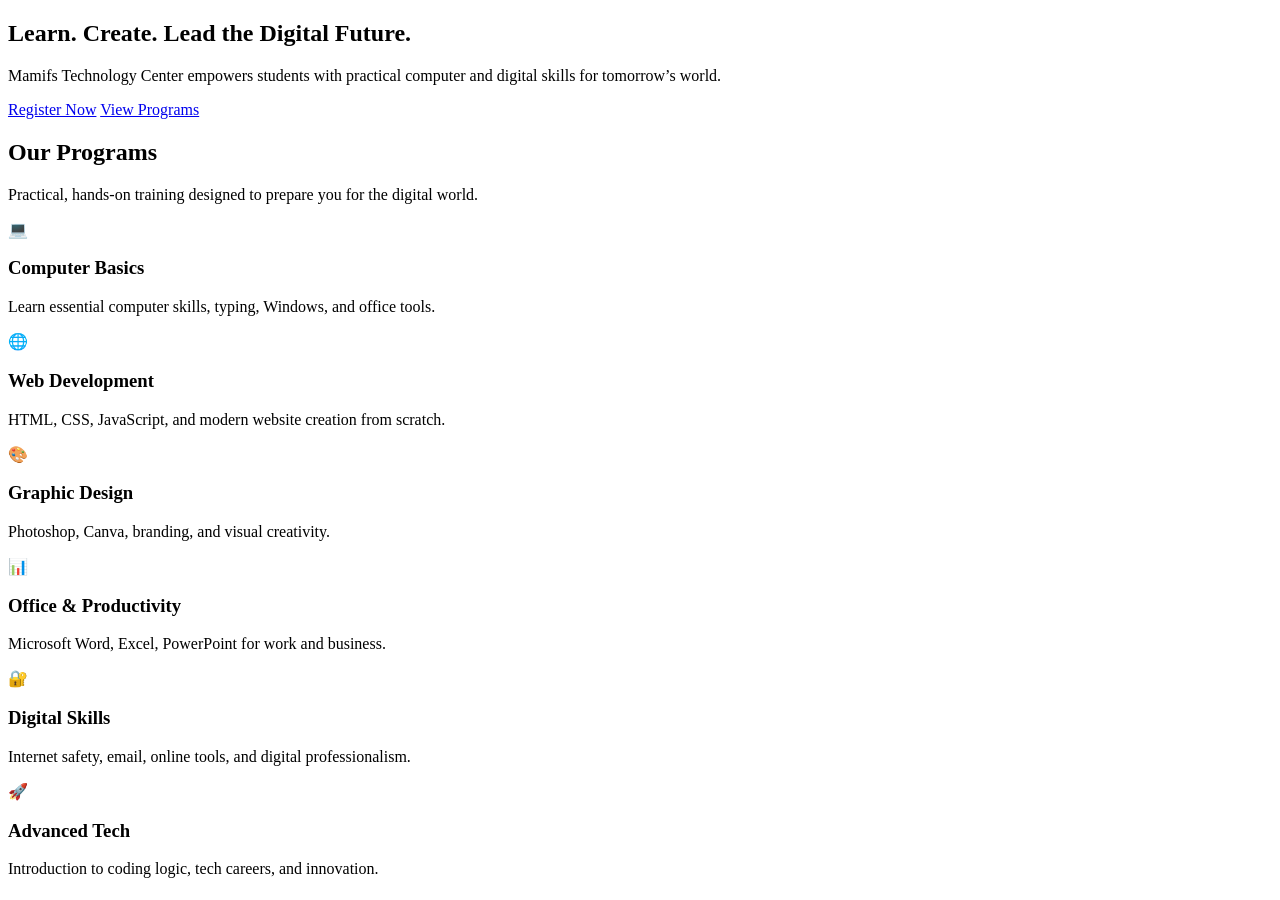
==== commit 7680110e: "Add programs section with various training courses" ====
--- a/index.html
+++ b/index.html
@@ -26,7 +26,64 @@
     </div>
   </div>
 </section>
+<section id="programs" class="programs">
+  <h2>Our Programs</h2>
+  <p class="section-intro">
+    Practical, hands-on training designed to prepare you for the digital world.
+  </p>
 
+  <div class="programs-grid">
+
+    <div class="program-card">
+      <span>💻</span>
+      <h3>Computer Basics</h3>
+      <p>
+        Learn essential computer skills, typing, Windows, and office tools.
+      </p>
+    </div>
+
+    <div class="program-card">
+      <span>🌐</span>
+      <h3>Web Development</h3>
+      <p>
+        HTML, CSS, JavaScript, and modern website creation from scratch.
+      </p>
+    </div>
+
+    <div class="program-card">
+      <span>🎨</span>
+      <h3>Graphic Design</h3>
+      <p>
+        Photoshop, Canva, branding, and visual creativity.
+      </p>
+    </div>
+
+    <div class="program-card">
+      <span>📊</span>
+      <h3>Office & Productivity</h3>
+      <p>
+        Microsoft Word, Excel, PowerPoint for work and business.
+      </p>
+    </div>
+
+    <div class="program-card">
+      <span>🔐</span>
+      <h3>Digital Skills</h3>
+      <p>
+        Internet safety, email, online tools, and digital professionalism.
+      </p>
+    </div>
+
+    <div class="program-card">
+      <span>🚀</span>
+      <h3>Advanced Tech</h3>
+      <p>
+        Introduction to coding logic, tech careers, and innovation.
+      </p>
+    </div>
+
+  </div>
+</section>
 <script src="js/main.js"></script>
 </body>
 </html>
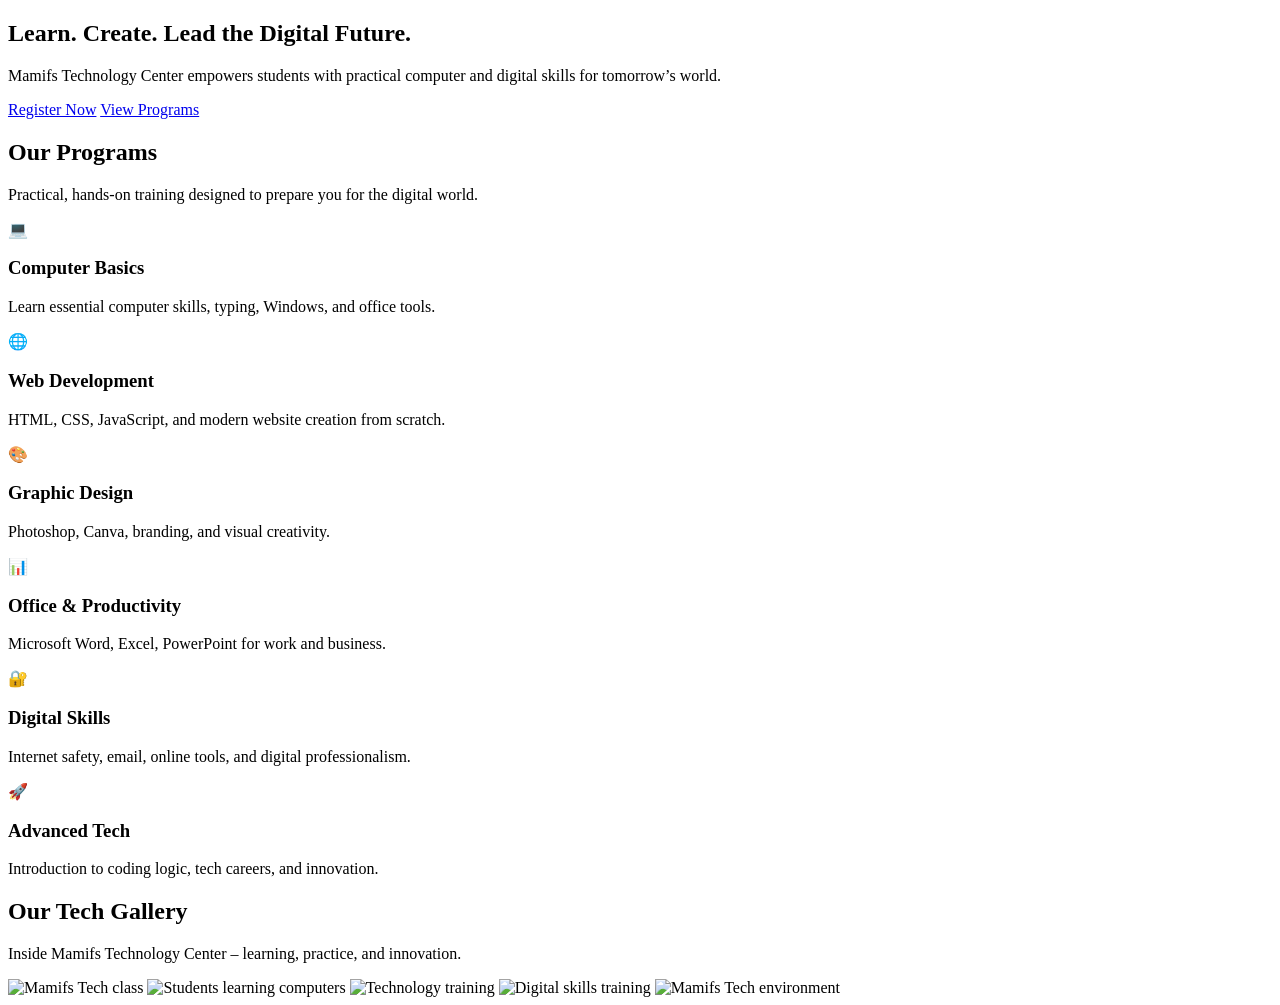
==== commit 1418b1ec: "Add tech gallery section to index.html Added a new gallery section with images and introductory text" ====
--- a/index.html
+++ b/index.html
@@ -81,7 +81,22 @@
         Introduction to coding logic, tech careers, and innovation.
       </p>
     </div>
+<section id="gallery" class="gallery">
+  <h2>Our Tech Gallery</h2>
+  <p class="section-intro">
+    Inside Mamifs Technology Center – learning, practice, and innovation.
+  </p>
 
+  <div class="slider">
+    <div class="slides">
+      <img src="assets/images/gallery/1.jpg" alt="Mamifs Tech class">
+      <img src="assets/images/gallery/2.jpg" alt="Students learning computers">
+      <img src="assets/images/gallery/3.jpg" alt="Technology training">
+      <img src="assets/images/gallery/4.jpg" alt="Digital skills training">
+      <img src="assets/images/gallery/5.jpg" alt="Mamifs Tech environment">
+    </div>
+  </div>
+</section>
   </div>
 </section>
 <script src="js/main.js"></script>
